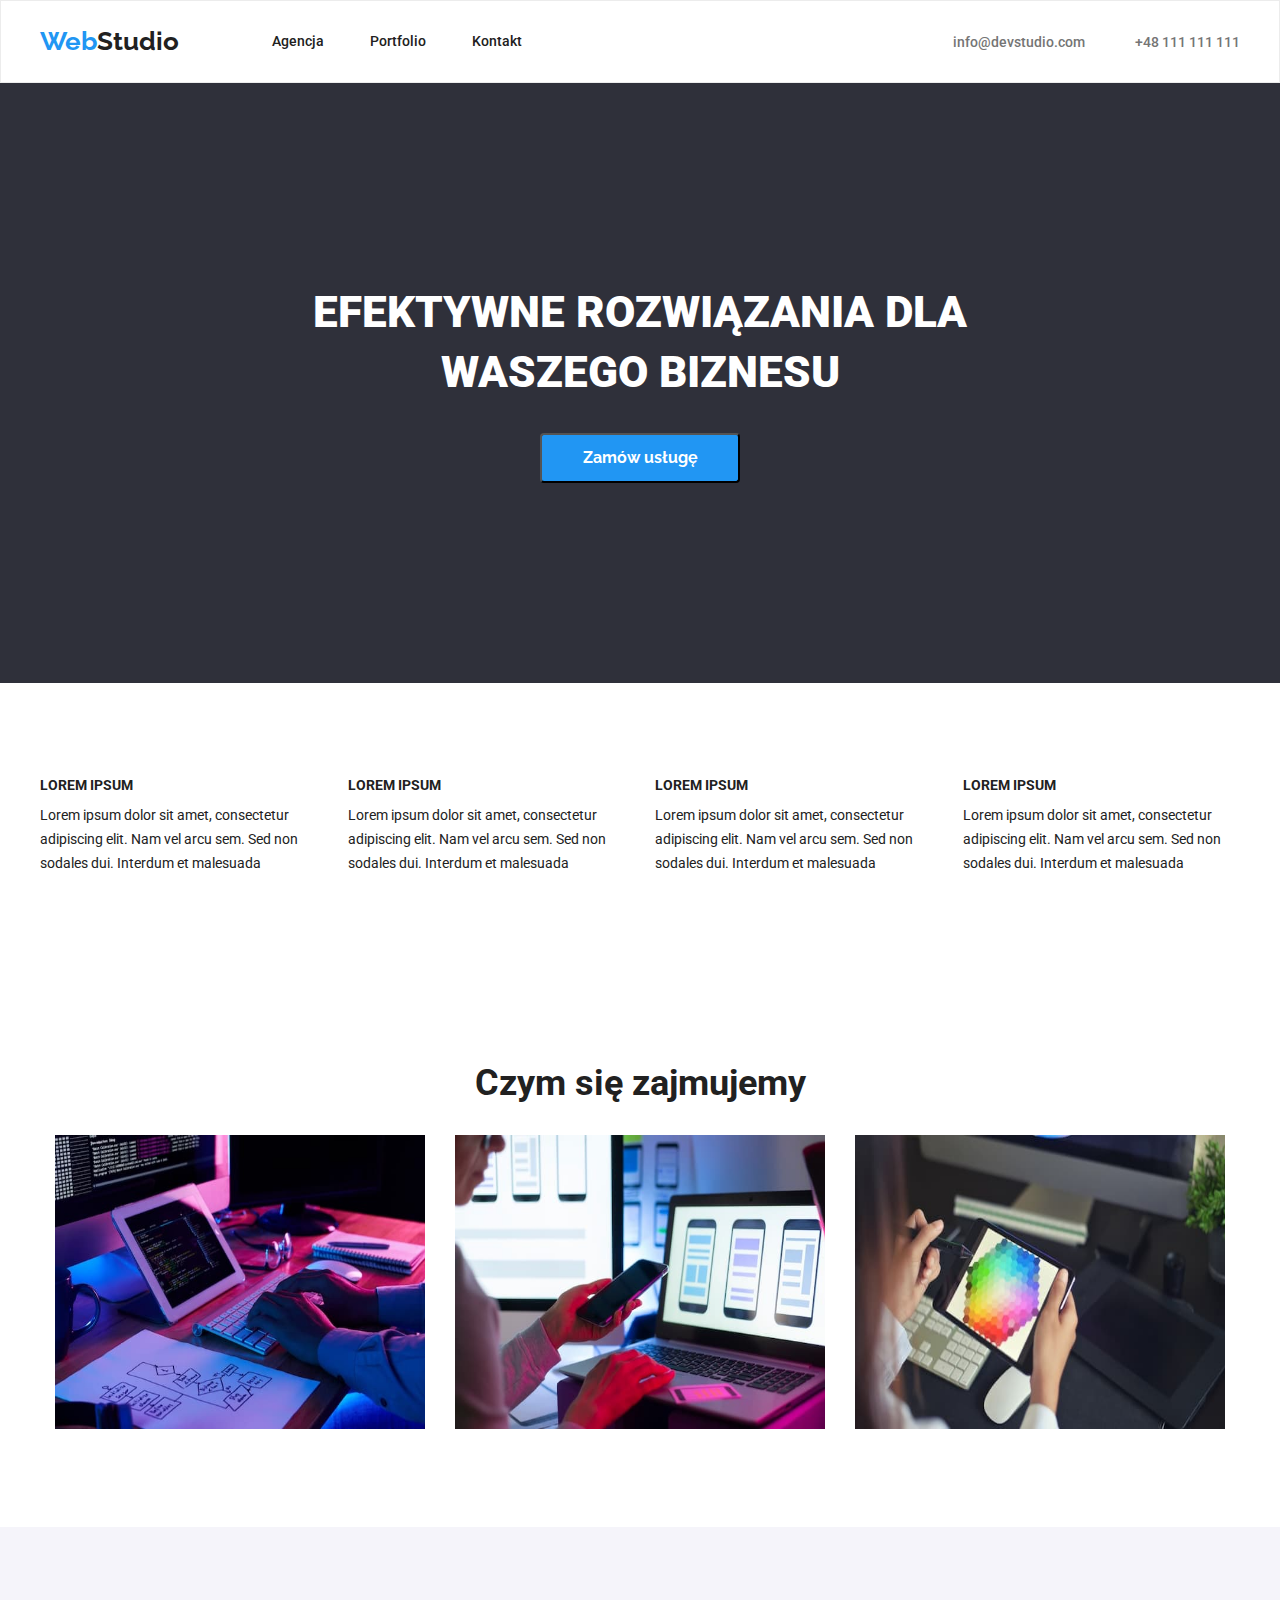
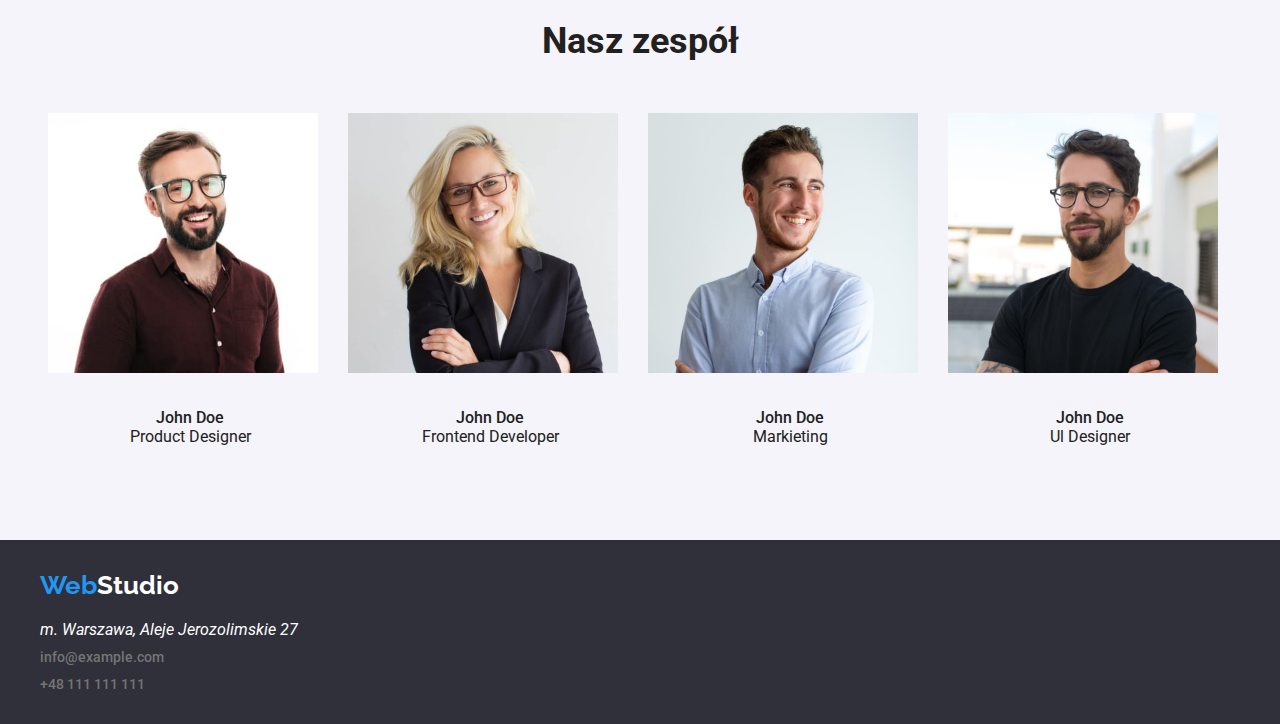
==== index.html @ c92aefa3 "skopiowanie plików z homework3" ====
<!DOCTYPE html>
<html lang="pl">
<head>
    <meta charset="UTF-8">
    <meta http-equiv="X-UA-Compatible" content="IE=edge">
    <meta name="viewport" content="width=device-width, initial-scale=1.0">
    <title>WebStudio</title>
    <link rel="stylesheet" href="https://cdnjs.cloudflare.com/ajax/libs/modern-normalize/1.0.0/modern-normalize.min.css" />
    <link rel="stylesheet" href="./css/styles.css">
    <link rel="preconnect" href="https://fonts.googleapis.com">
    <link rel="preconnect" href="https://fonts.gstatic.com" crossorigin>
    <link href="https://fonts.googleapis.com/css2?family=Raleway:wght@900&family=Roboto:wght@400;500;700;900&display=swap"
        rel="stylesheet">
</head>
<body>
    <header class="header">
        <div class="conteiner header-center">
            <a class="header-link link" href="./index.html"><span class="logo">Web</span>Studio</a>
            <nav class="navi">
                <ul class="navi-link list">
                    <li class="navi-list-item"><a class="navi-list-link link" href="./index.html">Agencja</a></li>
                    <li class="navi-list-item"><a class="navi-list-link link" href="./portfolio.html">Portfolio</a></li>
                    <li class="navi-list-item"><a class="navi-list-link link" href="#">Kontakt</a></li>
                </ul>
            </nav>
            <a class="link-mail link" href="mailto:info@devstudio.com">info@devstudio.com</a>
            <a class="link-phone link" href="tel:+48111111111">+48 111 111 111</a>
        </div>
        
</header>
    <main class="page-one">
        <section class="efect section">
                <div class="conteiner">
                    <h1 class="efect-head">EFEKTYWNE ROZWIĄZANIA DLA WASZEGO BIZNESU</h1>
                    <button class="btn-service" type="button">Zamów usługę</button>
                </div> 
        </section>
        <div class="description section">
            <div class="conteiner">
                <ul class="description-list list">
                    <li class="description-list-item">
                        <article class="article">
                            <h3 class="article-head">LOREM IPSUM</h3>
                            <P class="article-p">
                                Lorem ipsum dolor sit amet, consectetur adipiscing elit. Nam vel arcu sem. Sed non sodales dui. Interdum et malesuada                        </article>
                    </li>
                    <li class="description-list-item">
                        <article class="article">
                            <h3 class="article-head">LOREM IPSUM</h3>
                            <P class="article-p">
                                Lorem ipsum dolor sit amet, consectetur adipiscing elit. Nam vel arcu sem. Sed non sodales dui. Interdum et malesuada                            </P>
                        </article>
                    </li>
                    <li class="description-list-item">
                        <article class="article">
                            <h3 class="article-head">LOREM IPSUM</h3>
                            <P class="article-p">
                                Lorem ipsum dolor sit amet, consectetur adipiscing elit. Nam vel arcu sem. Sed non sodales dui. Interdum et malesuada                            </P>
                        </article>
                    </li>
                    <li class="description-list-item">
                        <article class="article">
                            <h3 class="article-head">LOREM IPSUM</h3>
                            <P class="article-p">
                                Lorem ipsum dolor sit amet, consectetur adipiscing elit. Nam vel arcu sem. Sed non sodales dui. Interdum et malesuada                            </P>
                        </article>
                    </li>
                </ul>
            </div>
            
        </div>
        <section class="working section">
            <div class="conteiner what">
                <h2 class="working-head">Czym się zajmujemy</h2>
                <ul class="working-list list">
                    <li class="working-list-item">
                        <img class="working-foto" src="./images/close-up-image-programer-working-his-desk-office_1098-18707-2.jpg"
                            alt="praca programisty" width="370" height="294">
                    </li>
                    <li class="working-list-item">
                        <img class="working-foto"
                            src="./images/web-ui-designers-are-developing-application-smartphones-team-creators-is-working-interface-mobile-phones_8119-2713.jpg"
                            alt="obsługa telefonu" width="370" height="294">
                    </li>
                    <li class="working-list-item">
                        <img class="working-foto"
                            src="./images/young-female-creative-artist-web-design-with-working-colour-selection-graphic-tablet_35674-1121.jpg"
                            alt="wybór kolorów na tablecie" width="370" height="294">
                    </li>
                
                </ul>  
            </div>
        </section>
        <section class="teams section">
            <div class="conteiner our">
                <h2 class="teams-head">Nasz zespół</h2>
                <ul class="teams-list list">
                    <li class="teams-list-item">
                        <figure class="teams-set">
                            <img src="./images/img-1.jpg" alt="zdjęcia Product Designer" width="270" height="260">
                            <figcaption class="teams-caption">
                                John Doe <br> <span class="teams-caption-text">Product Designer</span>
                            </figcaption>
                        </figure>
                    </li>
                    <li class="teams-list-item">
                        <figure class="teams-set">
                            <img class="teams-foto" src="./images/img-2.jpg" alt="zdjęcia Frontend Developer" width="270" height="260">
                            <figcaption class="teams-caption">
                                John Doe <br> <span class="teams-caption-text">Frontend Developer</span>
                            </figcaption>
                        </figure>
                    </li>
                    <li class="teams-list-item">
                        <figure class="teams-set">
                            <img class="teams-foto" src="./images/img-3.jpg" alt="zdjęcia Markieting" width="270" height="260">
                            <figcaption class="teams-caption">
                                John Doe <br> <span class="teams-caption-text">Markieting</span>
                            </figcaption>
                        </figure>
                    </li>
                    <li class="teams-list-item">
                        <figure class="teams-set">
                            <img class="teams-foto" src="./images/img-4.jpg" alt="zdjęcia Ul Designer" width="270" height="260">
                            <figcaption class="teams-caption">
                                John Doe <br> <span class="teams-caption-text">Ul Designer</span>
                            </figcaption>
                        </figure>
                    </li>
                </ul>
            </div>
            
        </section>
    </main>
    <footer class="info">
        <div class="conteiner down">
            <a class="header-link link" href="./index.html"><span class="logo">Web</span><span class="logo-down">Studio</span></a>
            <address class="town town-down">
                m. Warszawa, Aleje Jerozolimskie 27
            </address>
            <p class="contact"><a class="link-mail link space" href="mailto:info@example.com">info@example.com</a></p> 
            <p class="contact"><a class="link-phone link space" href="tel:+48111111111">+48 111 111 111</a></p>
        </div>
    </footer>
</body>
</html>
---- css/styles.css ----
:root {
    --main-font:'Roboto', sans-serif;
    --secend-font:'Raleway', sans-serif;
    --secend-color: #2196F3;
    --first-color: #757575;
}
body {
    font-family: var(--main-font);
    color: #212121;

}
h1,
h2,
h3,
h4,
h5,
h6 {
    margin: 0;
    padding: 0;
}
ul,
ol {
    margin: 0;
    padding: 0;
}
p {
    margin: 0;
    padding: 0;
}
figure {
    margin: 0;
    padding: 0;
}

.list {
    list-style: none;
}
.link {
    text-decoration: none;
}
.conteiner {
    width: 1200px;
    margin: 0 auto;
}
.section {
    padding-top: 94px;
    padding-bottom: 94px;
}

/*--------Header----------*/
.header .conteiner {
    display: flex;
    align-items: center;
    padding-top: 25px;
    padding-bottom: 25px;
}
.navi-link {
    display: flex;
}
.navi-list-item:not(:last-child) {
    margin-right: 46px;
}
.header-link {
    font-family: var(--secend-font);
    font-weight: 700;
    font-size: 26px;
    line-height: 1.192em;
    color: #212121;
    margin-right: 93px;
}
.header {
    border: 1px solid #ECECEC;

}
.logo {
    color: var(--secend-color);
}

.header-link:hover, .header-link:focus,
 .header-link:active {
        color: var(--secend-color);
}
.navi-list-link {
    color: #212121;
    font-family: var(--main-font);
    font-weight: 500;
    font-size: 14px;
    line-height: 1.142em;
}
.link-mail, .link-phone {
    color: var(--first-color);
    font-family: var(--main-font);
    font-weight: 500;
    font-size: 14px;
    line-height: 1.142em; 
}
.link-mail {
    margin-left: auto;
    margin-right: 50px;
}
.navi-list-link:hover, .navi-list-link:focus, .navi-list-link:active,
.link-mail:hover, .link-mail:focus, .link-mail:active,
.link-phone:hover, .link-phone:focus, .link-phone:active  {
    color: var(--secend-color);
}
/*--------End Header----------*/
/*-------Body----------*/

.efect .conteiner {
    display: flex;
    flex-direction: column;
    align-items: center;
    align-content: center;
    justify-items: center;

}
.efect-head {
    font-weight: 900;
    font-size: 44px;
    line-height: 1.363em;
    color: white;
    text-align: center;
    text-transform: uppercase;
    max-width: 696px;
}

.efect {
    display: flex;
    background-color: #2F303A;
    min-height: 600px;
    align-items: center;
}
.btn-service {
    font-family: var(--secend-font);
    font-weight: 700;
    font-size: 16px;
    line-height: 1.875em;
    background-color: var(--secend-color);
    color: white;
    margin-top: 30px;
    box-shadow: rgba(0, 0, 0, 0.15);
    border-radius: 4px;
    width: 200px;
    height: 50px;
    
}
.btn-service:hover, .btn-service:focus, .btn-service:active {
    color: var(--secend-color);
    cursor: pointer;
    color: white;
}
.description .conteiner {
    display: flex;
    justify-content: center;
}
.description-list {
    display: flex;
    justify-content: center;
}
.description-list-item:not(:last-child){
    margin-right: 30px;
}
.article-head {
    font-size: 14px;
    font-weight: 700;
    line-height: 1.142em;
    margin-bottom: 10px;
}
.article-p {
    font-size: 14px;
    flex-wrap: wrap;
    line-height: 1.714em;
}
.working-head {
    font-size: 36px;
    font-weight: 700;
    line-height: 1.166em;
    
    margin-bottom: 30px;
}
.teams-head {
    font-size: 36px;
    font-weight: 700;
    line-height: 1.166em;
    align-items: center;
    margin-bottom: 50px;
}
.teams-caption {
    font-size: 16px;
    font-weight: 500;
    line-height: 1.187em;
    text-align: center;
    margin-top: 30px;
}
.teams-caption-text {
   font-size: 16px;
    font-weight: 400;
    line-height: 1.187em; 
    text-align: center;
}
.working .conteiner {
    display: flex;
    align-items: center;
}
.what {
    flex-direction: column;
}
.working-list {
    display: flex;
}
.working-list-item:not(:last-child){
    margin-right: 30px;
}
.teams .conteiner {
    display: flex;
}
.teams .conteiner {
    display: flex;
    flex-direction: column;
    align-items: center;
}
.teams-list {
    display: flex;
    
}
.teams-list :not(:last-child){
    margin-right: 15px;
}
.teams {
    background-color: #F5F4FA;
    align-content: center;
}

/*-------End Body-------*/
/*--------footer---------*/
.down {
    padding-top: 30px;
    padding-bottom: 30px;
}
.space {
    margin-top: 9px;
}
.town {
    margin-top: 20px;
}
.contact {
    margin-top: 9px;
    
}
/*-------End footer--------*/
/*------main Portfolio------*/
.btn-list {
    font-weight: 500;
    font-size: 16px;
    line-height: 1.625em;
    padding: 6px 22px;
    border-radius: 4px;
    border: none;
}
.btn-list:hover, .btn-list:focus, .btn-list:active {
    color: var(--secend-color);
    cursor: pointer;
    background-color: #2196F3;
    color: white;
    border-radius: 4px;
    border: none;
}
.fotos-caption {
    font-size: 18px;
    font-weight: 700;
    line-height: 2em;
}
.fotos-caption-text {
    font-size: 16px;
    font-weight: 400;
    line-height: 1.875em;
}
.filtr .filtr-button {
    display: flex; 
    align-content: center;
    justify-content: center;
}
.filtr-list {
    display: flex;
    align-items: center;
}
.filtr-list-item:not(:last-child){
    margin-right: 8px;
}
.filtr-list-item {
    background: #F5F4FA;
    border-radius: 4px;
}
.filtr {
    padding-bottom: 50px;
}
.fotos .conteiner {
    display: flex;
}
.fotos-list {
    display: flex;
    justify-content: space-between;
    flex-wrap: wrap;
    flex-basis: calc(:100%/3);
}
.fotos {
    padding-bottom: 94px;
}
.fotos-list-item {
    margin-top: 30px;
}

.fotos-caption {
    padding-left: 24px;
    padding-top: 20px;
    padding-bottom: 20px;
    border: 1px solid #EEEEEE;
    border-top: none;
}
.info {
    background-color: #2F303A;
}
.town-down {
    color: white;
}
.logo-down {
    color: white;
}
/*------ End main Portfolio-------*/
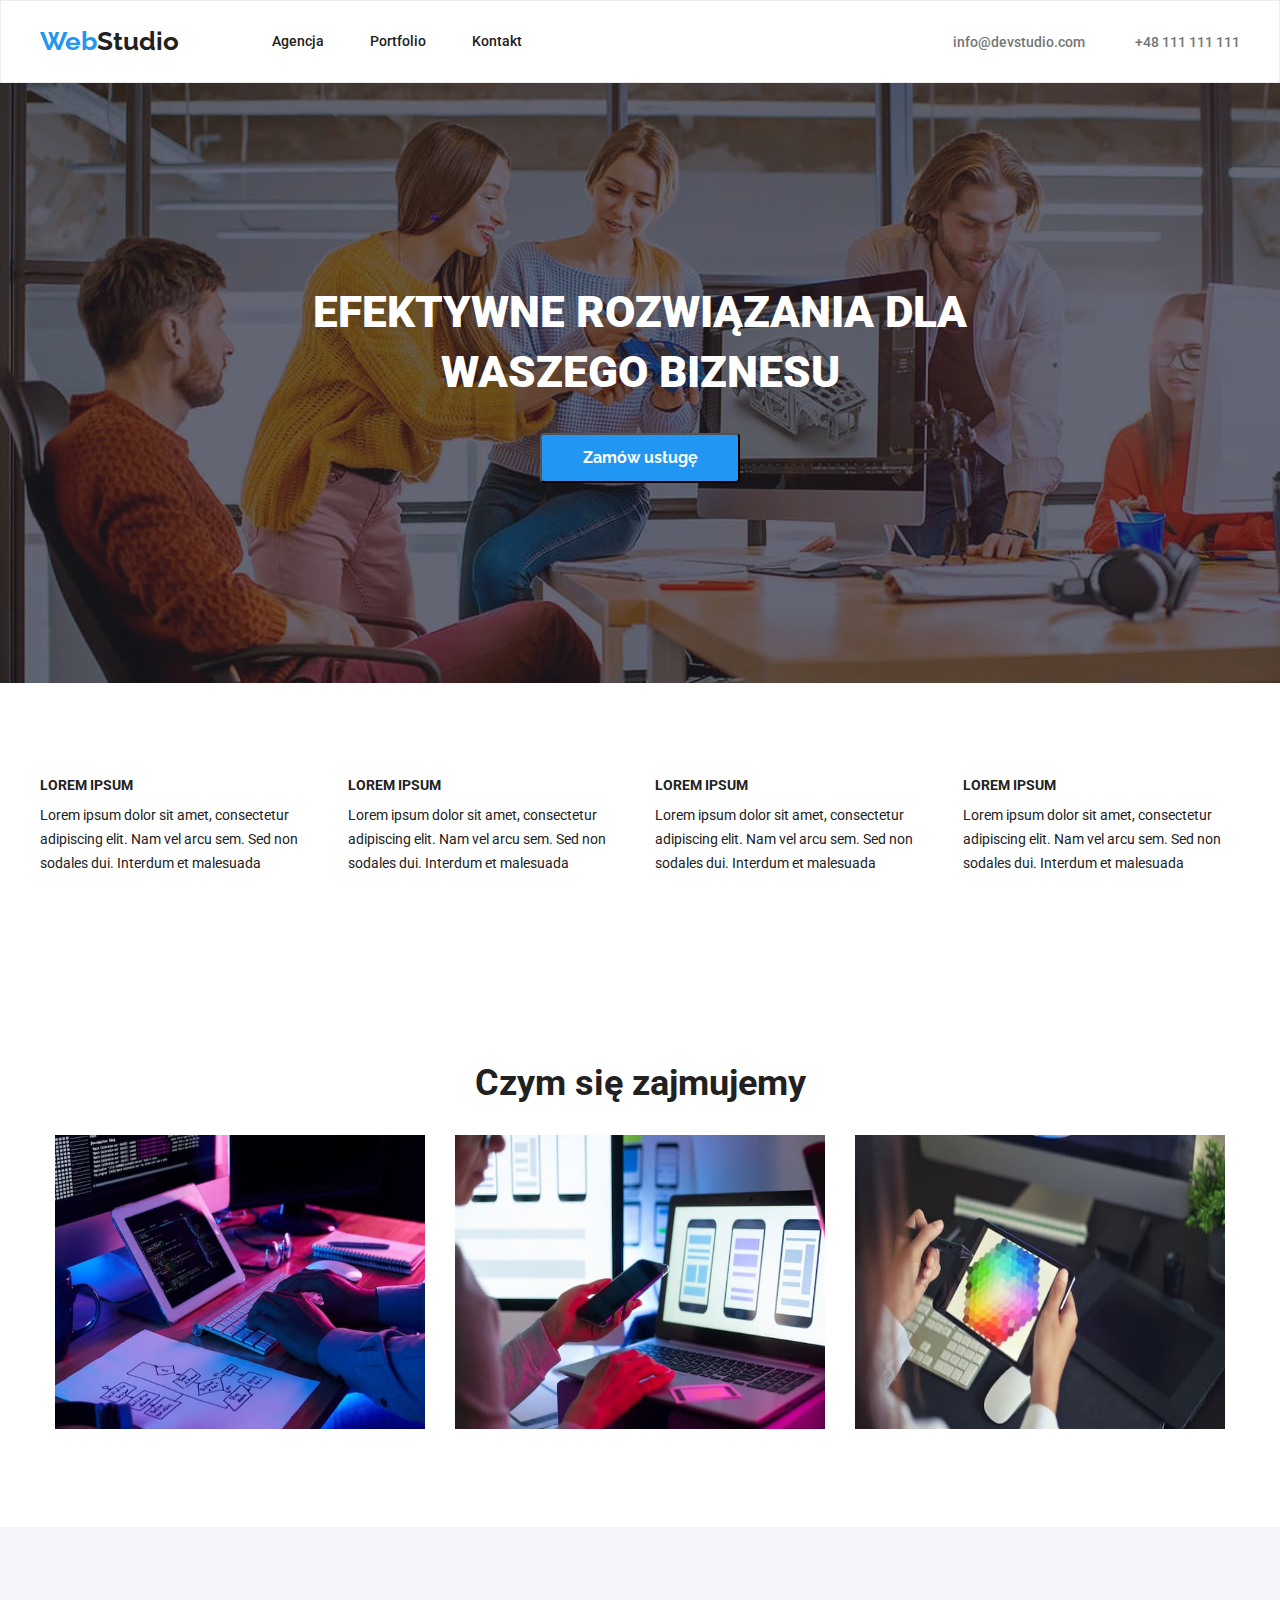
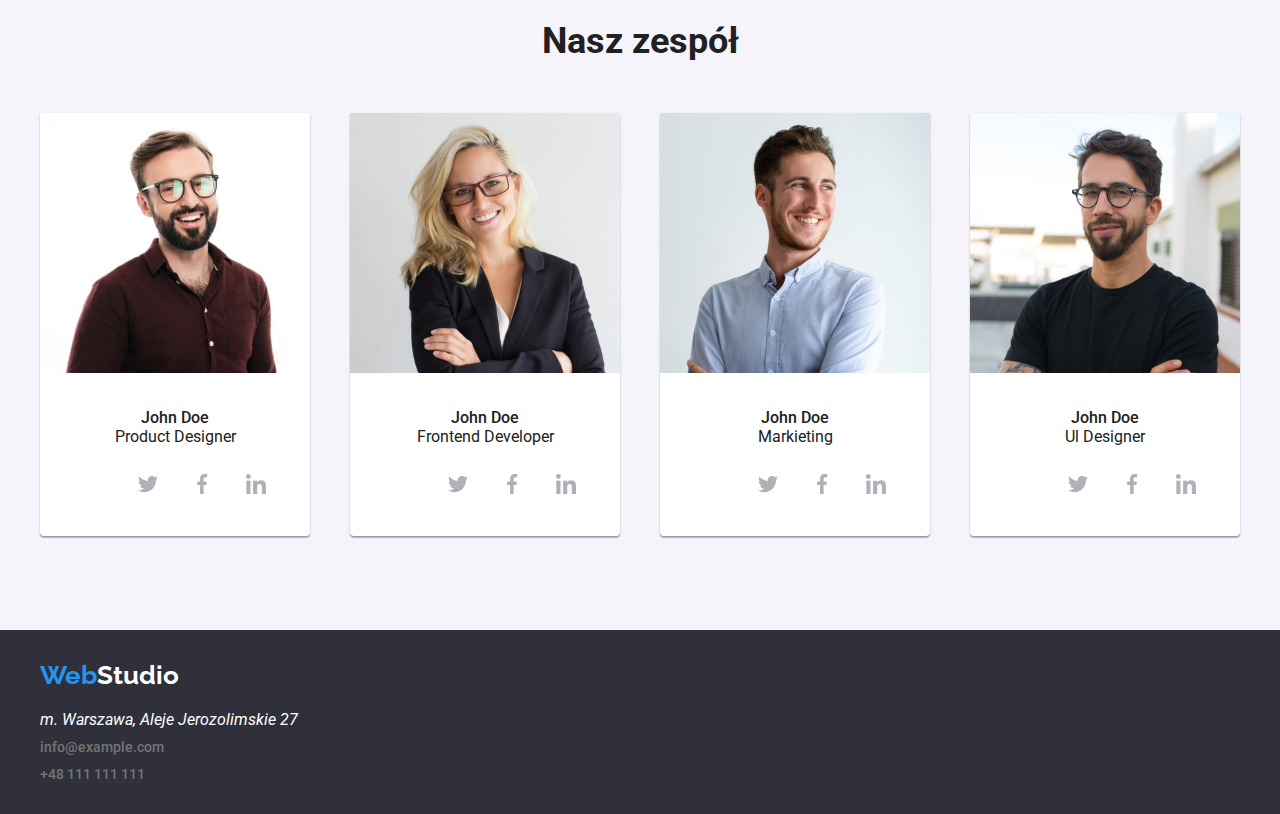
==== commit 7d91b1ad: "stylizacja svg" ====
--- a/index.html
+++ b/index.html
@@ -97,9 +97,39 @@
                 <ul class="teams-list list">
                     <li class="teams-list-item">
                         <figure class="teams-set">
-                            <img src="./images/img-1.jpg" alt="zdjęcia Product Designer" width="270" height="260">
+                            <img class="teams-foto" src="./images/img-1.jpg" alt="zdjęcia Product Designer" width="270" height="260">
                             <figcaption class="teams-caption">
                                 John Doe <br> <span class="teams-caption-text">Product Designer</span>
+                                <ul class="social-list list">
+                                    <li class="social-list-item ">
+                                        <a class="social-list_link" href="#">
+                                            <svg class="social-icons">
+                                                <use href="/images/icons.svg#icon-instagram"></use>
+                                            </svg>
+                                        </a>
+                                    </li>
+                                    <li class="social-list-item">
+                                        <a class="social-list_link" href="#">
+                                            <svg class="social-icons">
+                                                <use href="/images/icons.svg#icon-twitter"></use>
+                                            </svg>
+                                        </a>
+                                    </li>
+                                    <li class="social-list-item">
+                                        <a class="social-list_link" href="#">
+                                            <svg class="social-icons">
+                                                <use href="/images/icons.svg#icon-facebook"></use>
+                                            </svg>
+                                        </a>
+                                    </li>
+                                    <li class="social-list-item">
+                                        <a class="social-list_link" href="#">
+                                            <svg class="social-icons">
+                                                <use href="/images/icons.svg#icon-linkedin"></use>
+                                            </svg>
+                                        </a>
+                                    </li>
+                                </ul>
                             </figcaption>
                         </figure>
                     </li>
@@ -109,6 +139,36 @@
                             <figcaption class="teams-caption">
                                 John Doe <br> <span class="teams-caption-text">Frontend Developer</span>
                             </figcaption>
+                            <ul class="social-list list">
+                                <li class="social-list-item ">
+                                        <a class="social-list_link" href="#">
+                                            <svg class="social-icons">
+                                                <use href="/images/icons.svg#icon-instagram"></use>
+                                            </svg>
+                                        </a>
+                                </li>
+                                <li class="social-list-item">
+                                        <a class="social-list_link" href="#">
+                                            <svg class="social-icons">
+                                                <use href="/images/icons.svg#icon-twitter"></use>
+                                            </svg>
+                                        </a>
+                                </li>
+                                <li class="social-list-item">
+                                        <a class="social-list_link" href="#">
+                                            <svg class="social-icons">
+                                                <use href="/images/icons.svg#icon-facebook"></use>
+                                            </svg>
+                                        </a>
+                                </li>
+                                <li class="social-list-item">
+                                        <a class="social-list_link" href="#">
+                                            <svg class="social-icons">
+                                                <use href="/images/icons.svg#icon-linkedin"></use>
+                                            </svg>
+                                        </a>
+                                </li>
+                            </ul>
                         </figure>
                     </li>
                     <li class="teams-list-item">
@@ -116,6 +176,36 @@
                             <img class="teams-foto" src="./images/img-3.jpg" alt="zdjęcia Markieting" width="270" height="260">
                             <figcaption class="teams-caption">
                                 John Doe <br> <span class="teams-caption-text">Markieting</span>
+                                <ul class="social-list list">
+                                    <li class="social-list-item ">
+                                        <a class="social-list_link" href="#">
+                                            <svg class="social-icons">
+                                                <use href="/images/icons.svg#icon-instagram"></use>
+                                            </svg>
+                                        </a>
+                                    </li>
+                                    <li class="social-list-item">
+                                        <a class="social-list_link" href="#">
+                                            <svg class="social-icons">
+                                                <use href="/images/icons.svg#icon-twitter"></use>
+                                            </svg>
+                                        </a>
+                                    </li>
+                                    <li class="social-list-item">
+                                        <a class="social-list_link" href="#">
+                                            <svg class="social-icons">
+                                                <use href="/images/icons.svg#icon-facebook"></use>
+                                            </svg>
+                                        </a>
+                                    </li>
+                                    <li class="social-list-item">
+                                        <a class="social-list_link" href="#">
+                                            <svg class="social-icons">
+                                                <use href="/images/icons.svg#icon-linkedin"></use>
+                                            </svg>
+                                        </a>
+                                    </li>
+                                </ul>
                             </figcaption>
                         </figure>
                     </li>
@@ -124,6 +214,36 @@
                             <img class="teams-foto" src="./images/img-4.jpg" alt="zdjęcia Ul Designer" width="270" height="260">
                             <figcaption class="teams-caption">
                                 John Doe <br> <span class="teams-caption-text">Ul Designer</span>
+                                <ul class="social-list list">
+                                    <li class="social-list-item ">
+                                        <a class="social-list_link" href="#">
+                                            <svg class="social-icons">
+                                                <use href="/images/icons.svg#icon-instagram"></use>
+                                            </svg>
+                                        </a>
+                                    </li>
+                                    <li class="social-list-item">
+                                        <a class="social-list_link" href="#">
+                                            <svg class="social-icons">
+                                                <use href="/images/icons.svg#icon-twitter"></use>
+                                            </svg>
+                                        </a>
+                                    </li>
+                                    <li class="social-list-item">
+                                        <a class="social-list_link" href="#">
+                                            <svg class="social-icons">
+                                                <use href="/images/icons.svg#icon-facebook"></use>
+                                            </svg>
+                                        </a>
+                                    </li>
+                                    <li class="social-list-item">
+                                        <a class="social-list_link" href="#">
+                                            <svg class="social-icons">
+                                                <use href="/images/icons.svg#icon-linkedin"></use>
+                                            </svg>
+                                        </a>
+                                    </li>
+                                </ul>
                             </figcaption>
                         </figure>
                     </li>
--- a/css/styles.css
+++ b/css/styles.css
@@ -127,6 +127,12 @@
 .efect {
     display: flex;
     background-color: #2F303A;
+    background-image:linear-gradient(
+        rgba(47, 48, 58, 0.4),
+        rgba(47, 48, 58, 0.4)),  
+    url(/images/background-image.jpg);
+    background-size: cover;
+    background-repeat: no-repeat;
     min-height: 600px;
     align-items: center;
 }
@@ -191,6 +197,7 @@
     line-height: 1.187em;
     text-align: center;
     margin-top: 30px;
+    
 }
 .teams-caption-text {
    font-size: 16px;
@@ -198,6 +205,34 @@
     line-height: 1.187em; 
     text-align: center;
 }
+
+
+.social-list {
+    display: flex;
+    align-items: center;
+    justify-content: space-between; 
+   padding: 16px 32px 30px 32px;
+}
+.social-list-item {
+    display: flex;
+    align-items: center;
+    justify-content: center;
+
+}
+.social-list_link{
+    display: flex;
+     width: 44px;
+    height: 44px;
+    background-color: white;
+    border-radius: 50%; 
+    justify-content: center;
+    align-items: center;
+}
+.social-icons {
+    
+    width: 20px;
+    height: 20px;
+}
 .working .conteiner {
     display: flex;
     align-items: center;
@@ -213,22 +248,36 @@
 }
 .teams .conteiner {
     display: flex;
+    justify-content: space-between;
 }
 .teams .conteiner {
     display: flex;
     flex-direction: column;
-    align-items: center;
-}
+    justify-content: space-between;
+}
+
 .teams-list {
     display: flex;
-    
-}
-.teams-list :not(:last-child){
-    margin-right: 15px;
+    justify-content: space-between;
 }
 .teams {
     background-color: #F5F4FA;
     align-content: center;
+}
+.teams-foto {
+ padding: 0;
+ margin: 0;
+}
+.teams-head {
+    margin: 0 auto 50px auto;
+}
+.teams-list-item {
+    background-color: white;
+    box-shadow: 0px 1px 3px rgba(0, 0, 0, 0.12), 0px 1px 1px rgba(0, 0, 0, 0.14), 0px 2px 1px rgba(0, 0, 0, 0.2);
+    border-radius: 0px 0px 4px 4px; 
+}
+.social-list_link, .social-icons {
+    color: #AFB1B8;
 }
 
 /*-------End Body-------*/
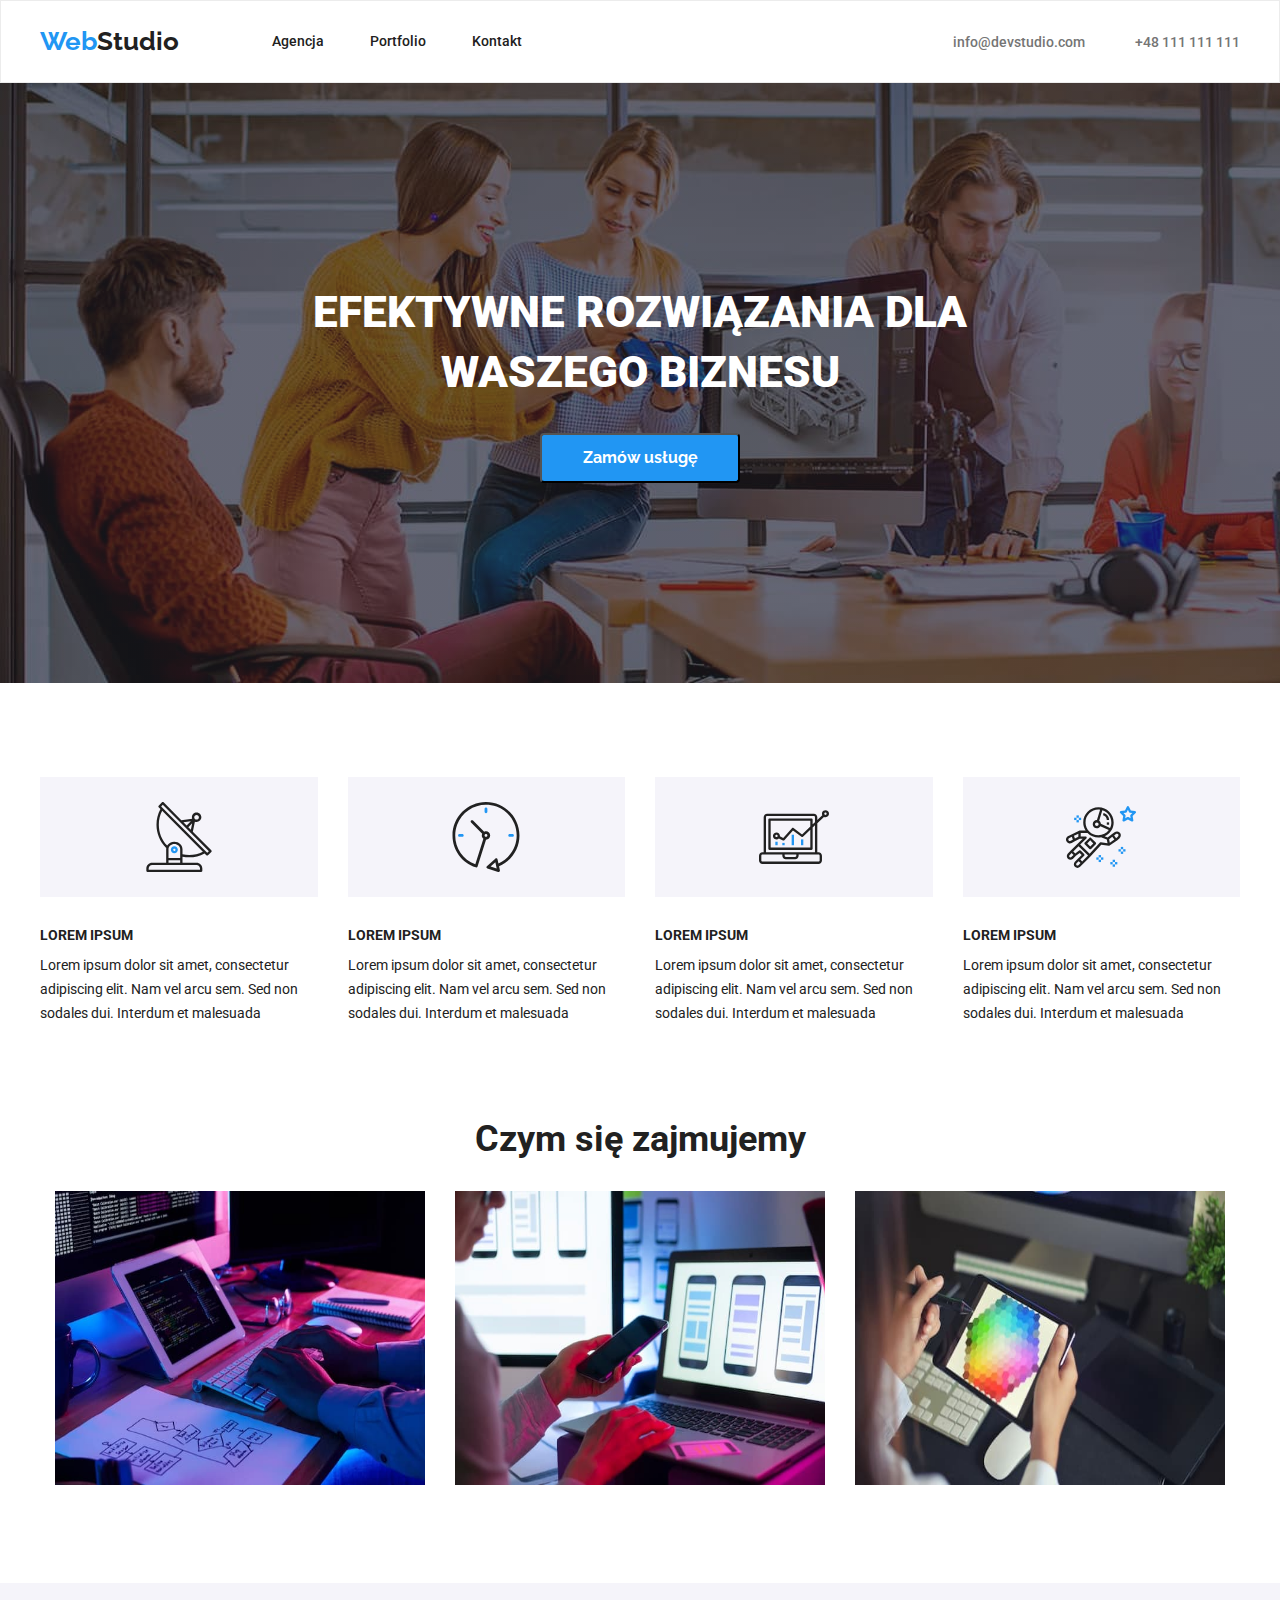
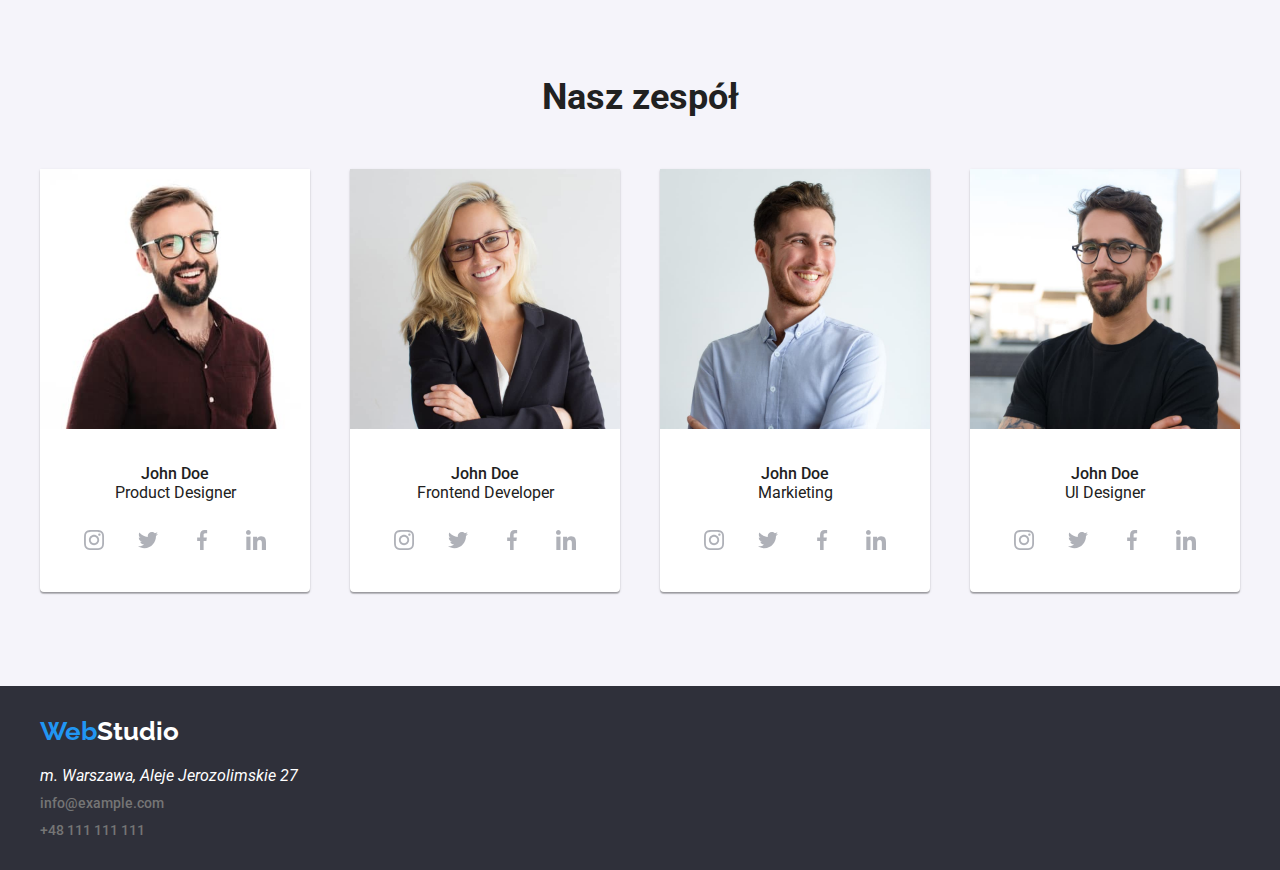
==== commit 46ad4bb2: "sylzacja sekcji" ====
--- a/index.html
+++ b/index.html
@@ -36,16 +36,26 @@
                 </div> 
         </section>
         <div class="description section">
-            <div class="conteiner">
+            <div class="conteiner desc">
                 <ul class="description-list list">
                     <li class="description-list-item">
                         <article class="article">
+                            <p class="article-icons">
+                                <svg class="article-icnos_item">
+                                    <use href="/images/icons.svg#icon-antenna"></use>
+                                </svg>
+                            </p>
                             <h3 class="article-head">LOREM IPSUM</h3>
                             <P class="article-p">
                                 Lorem ipsum dolor sit amet, consectetur adipiscing elit. Nam vel arcu sem. Sed non sodales dui. Interdum et malesuada                        </article>
                     </li>
                     <li class="description-list-item">
                         <article class="article">
+                            <p class="article-icons">
+                                <svg class="article-icnos_item">
+                                    <use href="/images/icons.svg#icon-clock"></use>
+                                </svg>
+                            </p>
                             <h3 class="article-head">LOREM IPSUM</h3>
                             <P class="article-p">
                                 Lorem ipsum dolor sit amet, consectetur adipiscing elit. Nam vel arcu sem. Sed non sodales dui. Interdum et malesuada                            </P>
@@ -53,6 +63,11 @@
                     </li>
                     <li class="description-list-item">
                         <article class="article">
+                            <p class="article-icons">
+                                <svg class="article-icnos_item">
+                                    <use href="/images/icons.svg#icon-diagram"></use>
+                                </svg>
+                            </p>
                             <h3 class="article-head">LOREM IPSUM</h3>
                             <P class="article-p">
                                 Lorem ipsum dolor sit amet, consectetur adipiscing elit. Nam vel arcu sem. Sed non sodales dui. Interdum et malesuada                            </P>
@@ -60,6 +75,11 @@
                     </li>
                     <li class="description-list-item">
                         <article class="article">
+                            <p class="article-icons">
+                                <svg class="article-icnos_item">
+                                    <use href="/images/icons.svg#icon-astronaut"></use>
+                                </svg>
+                            </p>
                             <h3 class="article-head">LOREM IPSUM</h3>
                             <P class="article-p">
                                 Lorem ipsum dolor sit amet, consectetur adipiscing elit. Nam vel arcu sem. Sed non sodales dui. Interdum et malesuada                            </P>
--- a/css/styles.css
+++ b/css/styles.css
@@ -157,25 +157,46 @@
 }
 .description .conteiner {
     display: flex;
-    justify-content: center;
+    justify-content: center
 }
 .description-list {
     display: flex;
-    justify-content: center;
-}
+}
+
 .description-list-item:not(:last-child){
     margin-right: 30px;
 }
+.article {
+    display: flex;
+    flex-direction: column;
+}
+.article-icons {
+    display: flex;
+    background-color: #F5F4FA;
+    justify-content: center;
+    padding-top: 25px;
+    padding-bottom: 25px;
+    
+}
+.article-icnos_item {
+    width: 70px;
+    height: 70px;
+    
+}
 .article-head {
     font-size: 14px;
     font-weight: 700;
     line-height: 1.142em;
     margin-bottom: 10px;
+    margin-top: 30px;
 }
 .article-p {
     font-size: 14px;
     flex-wrap: wrap;
     line-height: 1.714em;
+}
+.working {
+    padding-top: 0;
 }
 .working-head {
     font-size: 36px;
@@ -227,9 +248,15 @@
     border-radius: 50%; 
     justify-content: center;
     align-items: center;
-}
+    fill: #AFB1B8;
+}
+.social-list_link:hover,
+.social-list_link:focus {
+    fill: white;
+    background-color: var(--secend-color);
+}
+
 .social-icons {
-    
     width: 20px;
     height: 20px;
 }
@@ -276,9 +303,7 @@
     box-shadow: 0px 1px 3px rgba(0, 0, 0, 0.12), 0px 1px 1px rgba(0, 0, 0, 0.14), 0px 2px 1px rgba(0, 0, 0, 0.2);
     border-radius: 0px 0px 4px 4px; 
 }
-.social-list_link, .social-icons {
-    color: #AFB1B8;
-}
+
 
 /*-------End Body-------*/
 /*--------footer---------*/
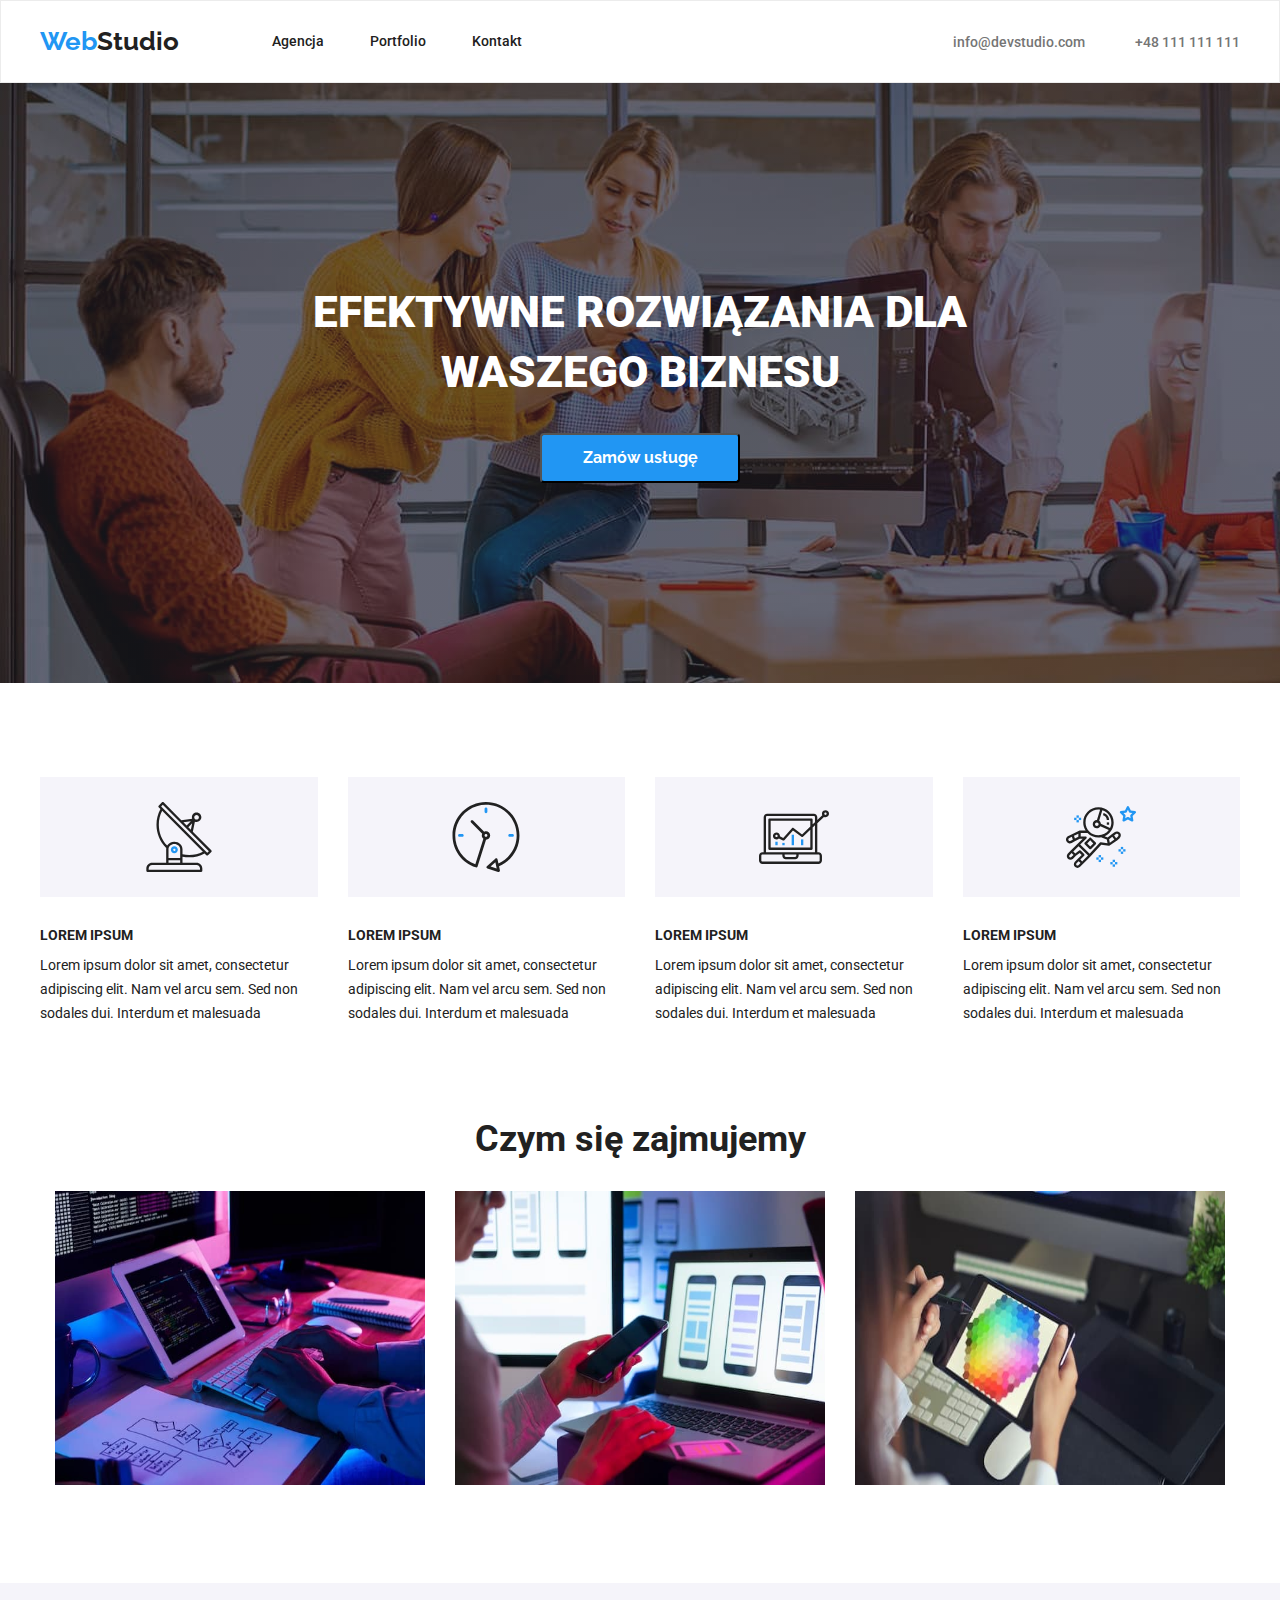
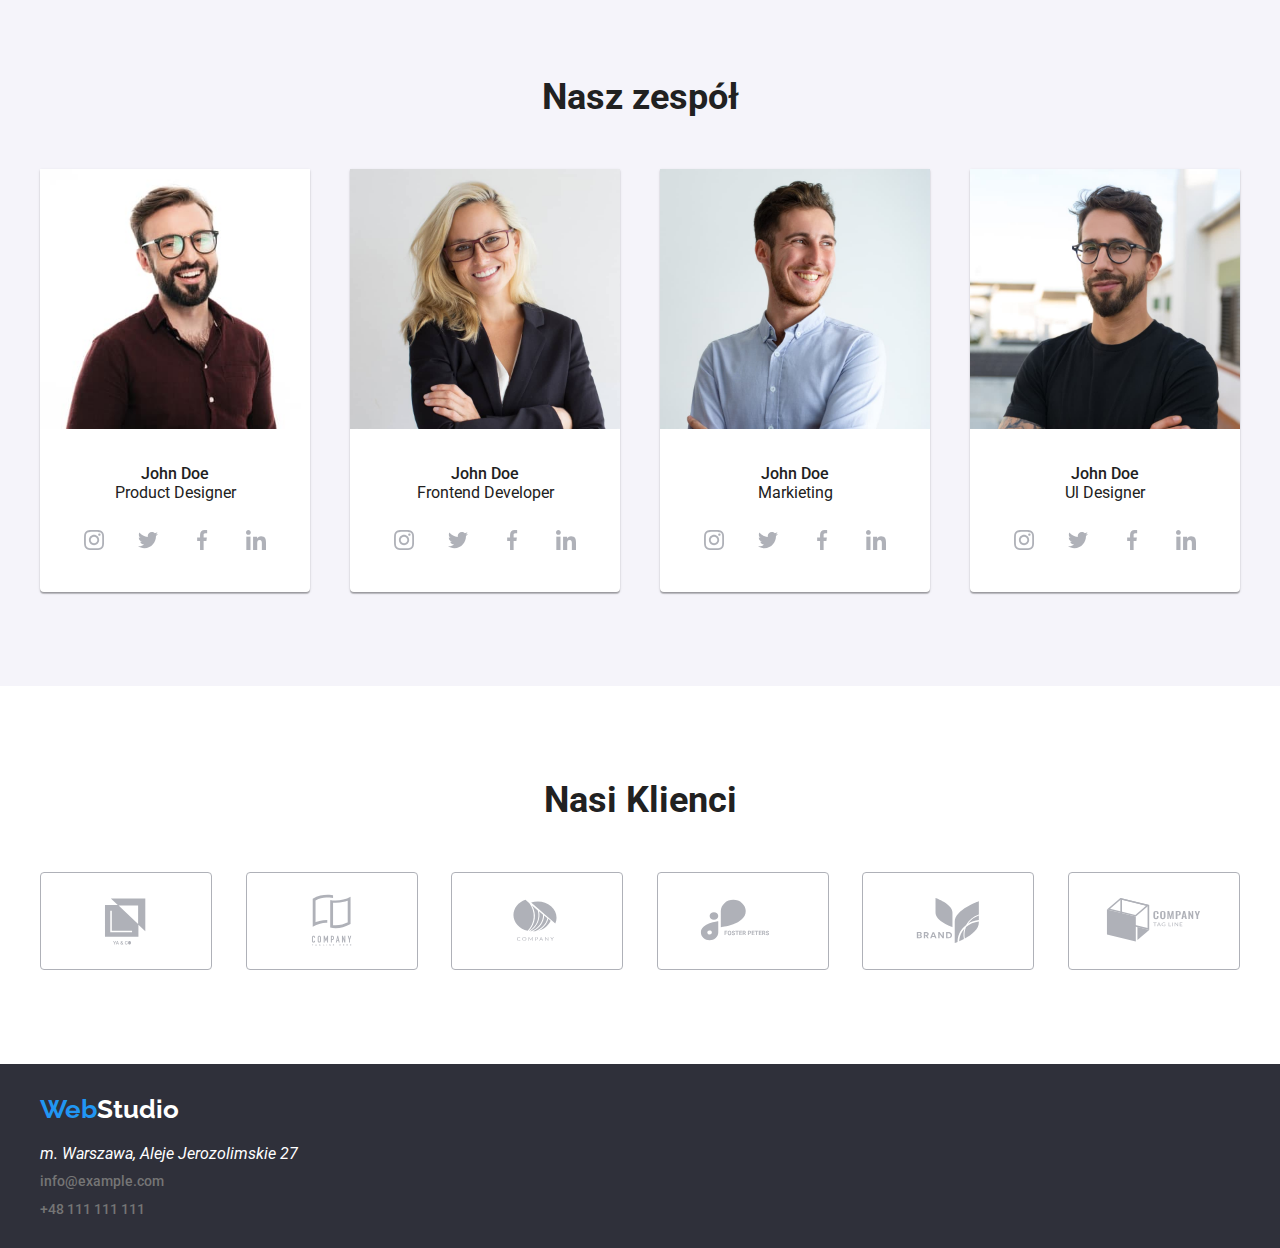
==== commit 185a34b6: "dodanie sekcji nasi klienci" ====
--- a/index.html
+++ b/index.html
@@ -271,6 +271,43 @@
             </div>
             
         </section>
+        <section class="client section">
+            <div class="conteiner client-conteiner">
+                <h2 class="client-header">Nasi Klienci</h2>
+                <ul class="client-list list">
+                    <li class="client-list-item">
+                        <svg class="client-icons">
+                            <use href="/images/icons.svg#icon-Logo"></use>
+                        </svg>
+                    </li>
+                    <li class="client-list-item">
+                        <svg class="client-icons">
+                            <use href="/images/icons.svg#icon-Logo-2"></use>
+                        </svg>
+                    </li>
+                    <li class="client-list-item">
+                        <svg class="client-icons">
+                            <use href="/images/icons.svg#icon-Logo-3"></use>
+                        </svg>
+                    </li>
+                    <li class="client-list-item">
+                        <svg class="client-icons">
+                            <use href="/images/icons.svg#icon-Logo-4"></use>
+                        </svg>
+                    </li>
+                    <li class="client-list-item">
+                        <svg class="client-icons">
+                            <use href="/images/icons.svg#icon-Logo-5"></use>
+                        </svg>
+                    </li>
+                    <li class="client-list-item">
+                        <svg class="client-icons">
+                            <use href="/images/icons.svg#icon-Logo-6"></use>
+                        </svg>
+                    </li>
+                </ul>
+            </div>
+        </section>
     </main>
     <footer class="info">
         <div class="conteiner down">
--- a/css/styles.css
+++ b/css/styles.css
@@ -303,8 +303,35 @@
     box-shadow: 0px 1px 3px rgba(0, 0, 0, 0.12), 0px 1px 1px rgba(0, 0, 0, 0.14), 0px 2px 1px rgba(0, 0, 0, 0.2);
     border-radius: 0px 0px 4px 4px; 
 }
-
-
+.client .conteiner {
+    display: flex;
+    flex-direction: column;
+}
+.client-header {
+    margin: 0 auto 50px auto;
+    font-size: 36px;
+    font-weight: 700;
+    line-height: 1.166em;
+}
+.client-list {
+    display: flex;
+    justify-content: space-between;
+}
+.client-icons {
+    width: 106px;
+    height: 60px;
+}
+.client-list-item {
+    padding: 18px 32px 14px 32px;
+    border: 1px solid #AFB1B8;
+    border-radius: 4px;
+    fill: #AFB1B8;
+}
+.client-list-item:hover,
+.client-list-item:focus {
+    fill: var(--secend-color);
+    border: 1px solid var(--secend-color)
+}
 /*-------End Body-------*/
 /*--------footer---------*/
 .down {
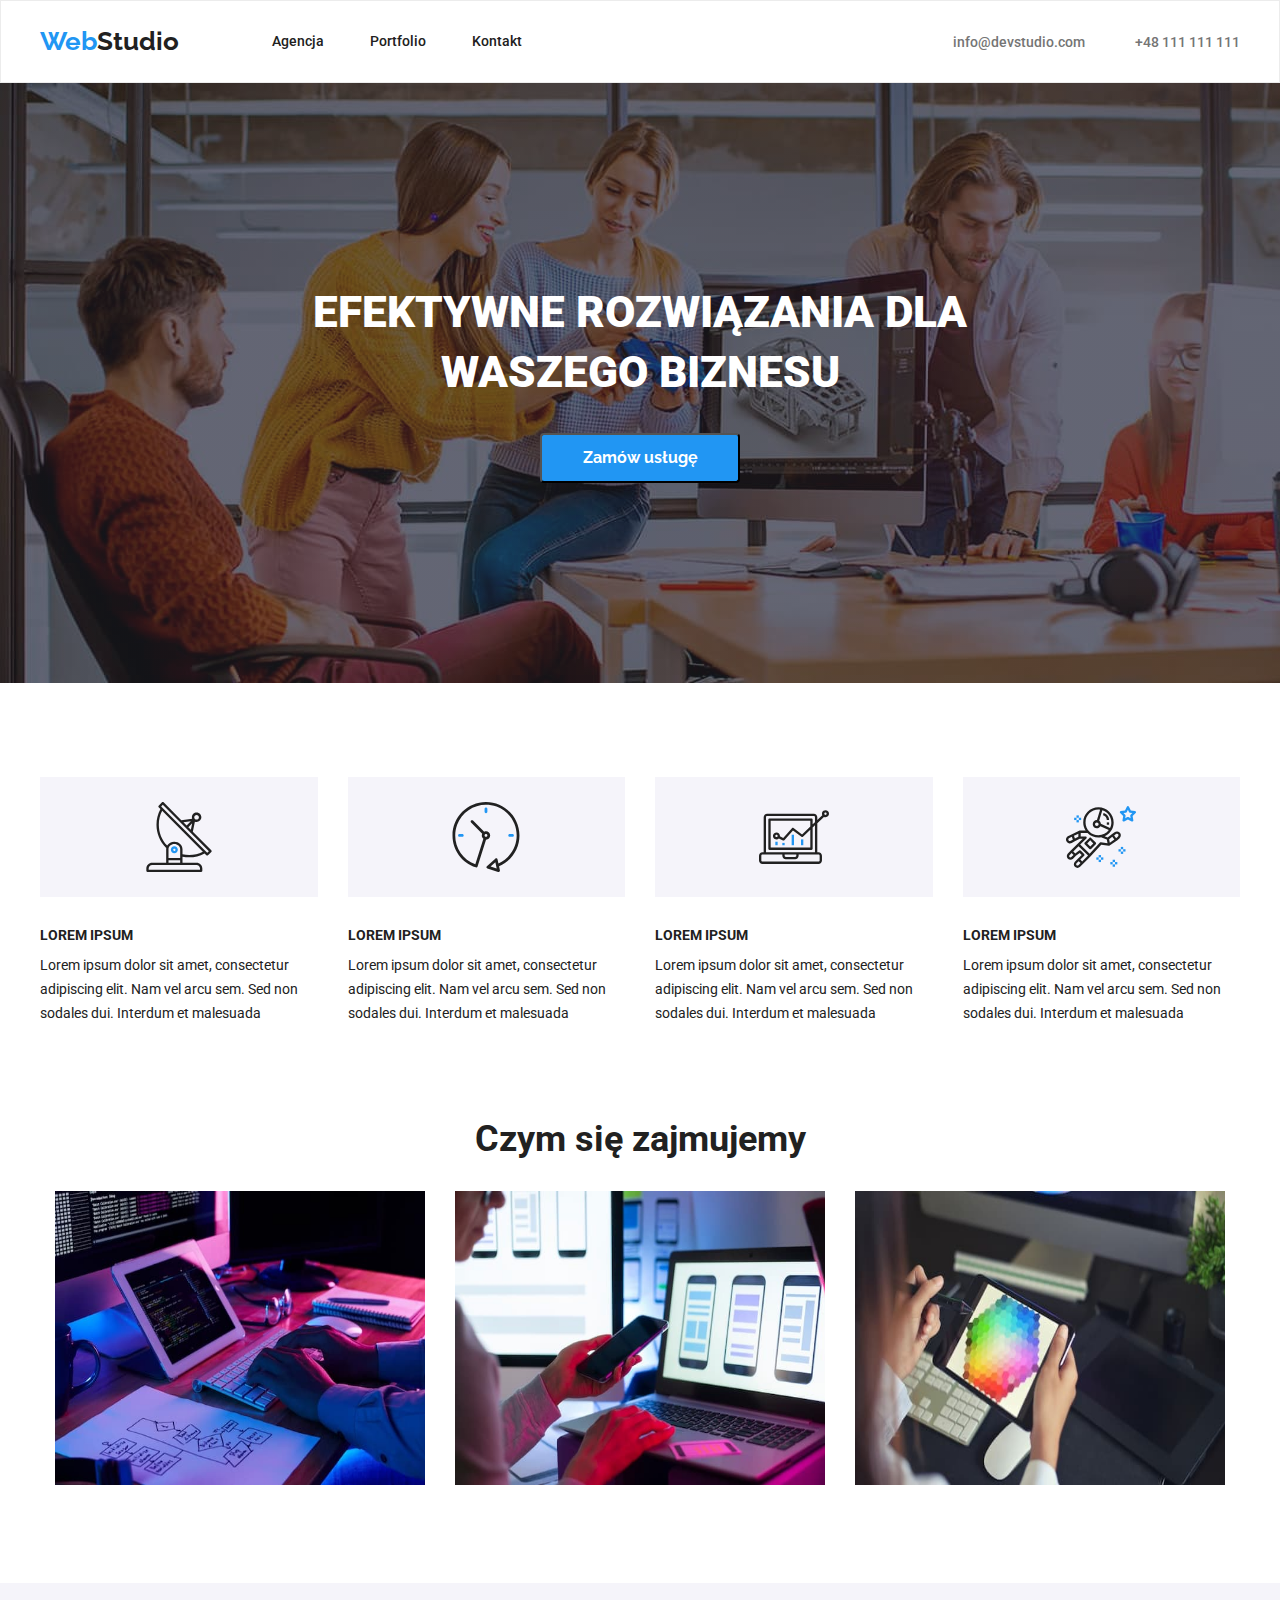
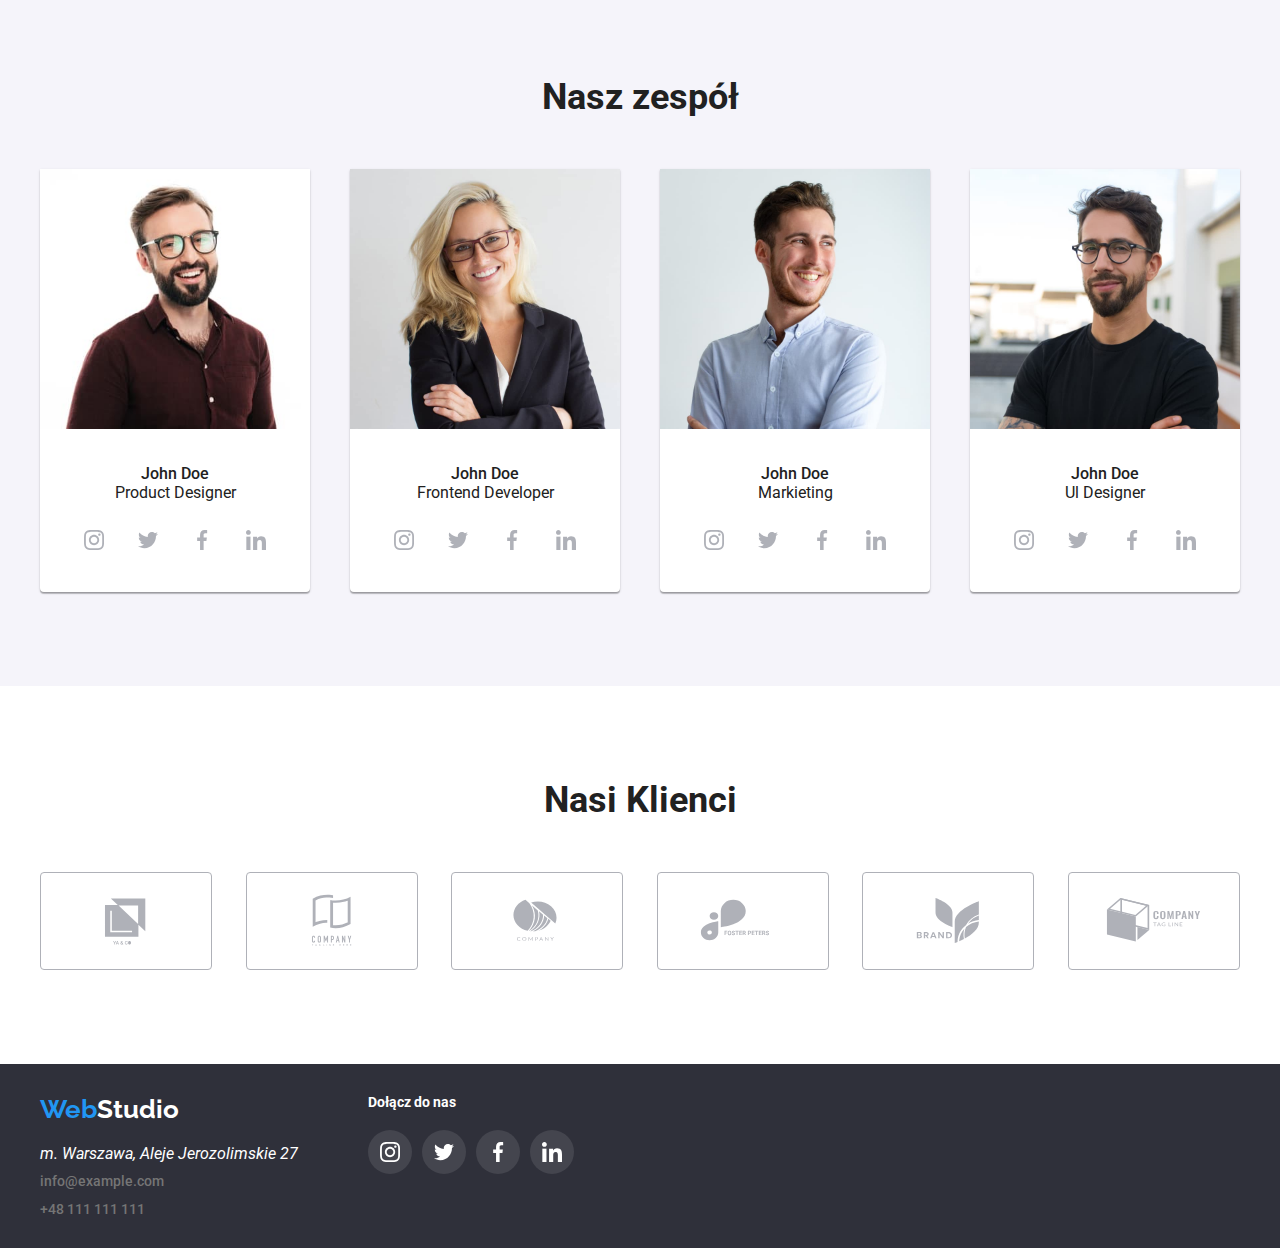
==== commit 4d429004: "dodanie socjal-icons do footer" ====
--- a/index.html
+++ b/index.html
@@ -311,12 +311,47 @@
     </main>
     <footer class="info">
         <div class="conteiner down">
-            <a class="header-link link" href="./index.html"><span class="logo">Web</span><span class="logo-down">Studio</span></a>
-            <address class="town town-down">
-                m. Warszawa, Aleje Jerozolimskie 27
-            </address>
-            <p class="contact"><a class="link-mail link space" href="mailto:info@example.com">info@example.com</a></p> 
-            <p class="contact"><a class="link-phone link space" href="tel:+48111111111">+48 111 111 111</a></p>
+            <div class="address">
+                <a class="header-link link" href="./index.html"><span class="logo">Web</span><span class="logo-down">Studio</span></a>
+                <address class="town town-down">
+                    m. Warszawa, Aleje Jerozolimskie 27
+                </address>
+                <p class="contact"><a class="link-mail link space" href="mailto:info@example.com">info@example.com</a></p>
+                <p class="contact"><a class="link-phone link space" href="tel:+48111111111">+48 111 111 111</a></p>
+            </div>
+            <div class="address-socjal">
+                <p class="joint">Dołącz do nas</p>
+                <ul class="address-socjal-list list">
+                    <li class="address-socjal-icons">
+                        <a class="address-list_link" href="#">
+                            <svg class="address-icons">
+                                <use href="/images/icons.svg#icon-instagram"></use>
+                            </svg>
+                        </a>
+                    </li>
+                    <li class="address-socjal-icons">
+                        <a class="address-list_link" href="#">
+                            <svg class="address-icons">
+                                <use href="/images/icons.svg#icon-twitter"></use>
+                            </svg>
+                        </a>
+                    </li>
+                    <li class="address-socjal-icons">
+                        <a class="address-list_link" href="#">
+                            <svg class="address-icons">
+                                <use href="/images/icons.svg#icon-facebook"></use>
+                            </svg>
+                        </a>
+                    </li>
+                    <li class="address-socjal-icons">
+                        <a class="address-list_link" href="#">
+                            <svg class="address-icons">
+                                <use href="/images/icons.svg#icon-linkedin"></use>
+                            </svg>
+                        </a>
+                    </li>
+                </ul>
+            </div>
         </div>
     </footer>
 </body>
--- a/css/styles.css
+++ b/css/styles.css
@@ -346,7 +346,46 @@
 }
 .contact {
     margin-top: 9px;
-    
+}
+.joint {
+    font-size: 14px;
+    font-weight: 700;
+    color: rgba(255, 255, 255, 1);
+}
+.down {
+    display: flex;
+}
+.address-socjal-icons {
+    display: flex;
+    padding-right: 10px;  
+}
+.address-list_link {
+    display: flex;
+    justify-content: center;
+    align-items: center;
+    width: 44px;
+    height: 44px;
+    border-radius: 50%;
+    background-color: rgba(255, 255, 255, 0.1);
+    fill: rgba(255, 255, 255, 1);
+}
+.address-list_link:hover, 
+.address-list_link:focus {
+    background-color: var(--secend-color);
+}
+.address-icons {
+    width: 20px;
+    height: 20px;
+    
+}
+.address-socjal {
+    display: flex;
+    flex-direction: column;
+    margin-left: 70px;
+}
+.address-socjal-list {
+    display: flex;
+    margin-top: 20px;
 }
 /*-------End footer--------*/
 /*------main Portfolio------*/
@@ -410,6 +449,10 @@
 .fotos-list-item {
     margin-top: 30px;
 }
+.fotos-list-item:hover {
+   border: 1px solid var(--secend-color);
+   cursor: pointer;
+}
 
 .fotos-caption {
     padding-left: 24px;
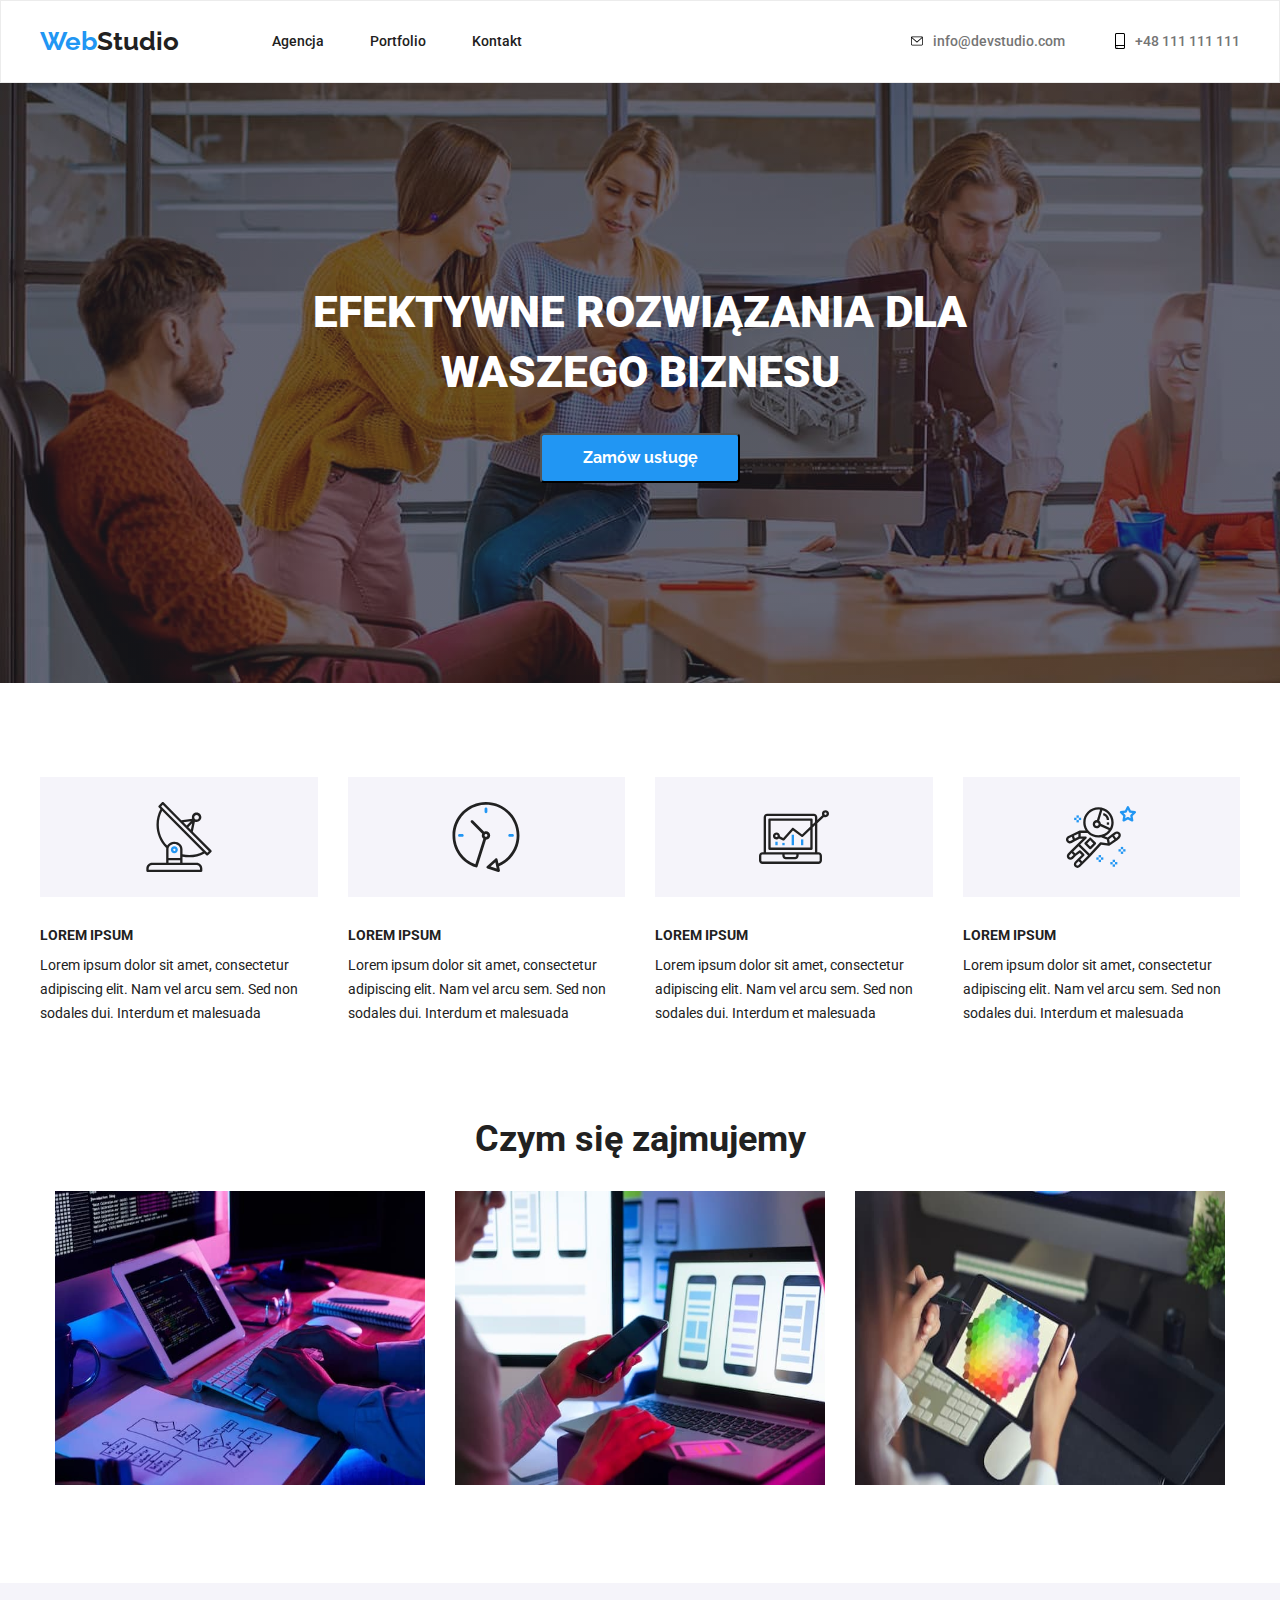
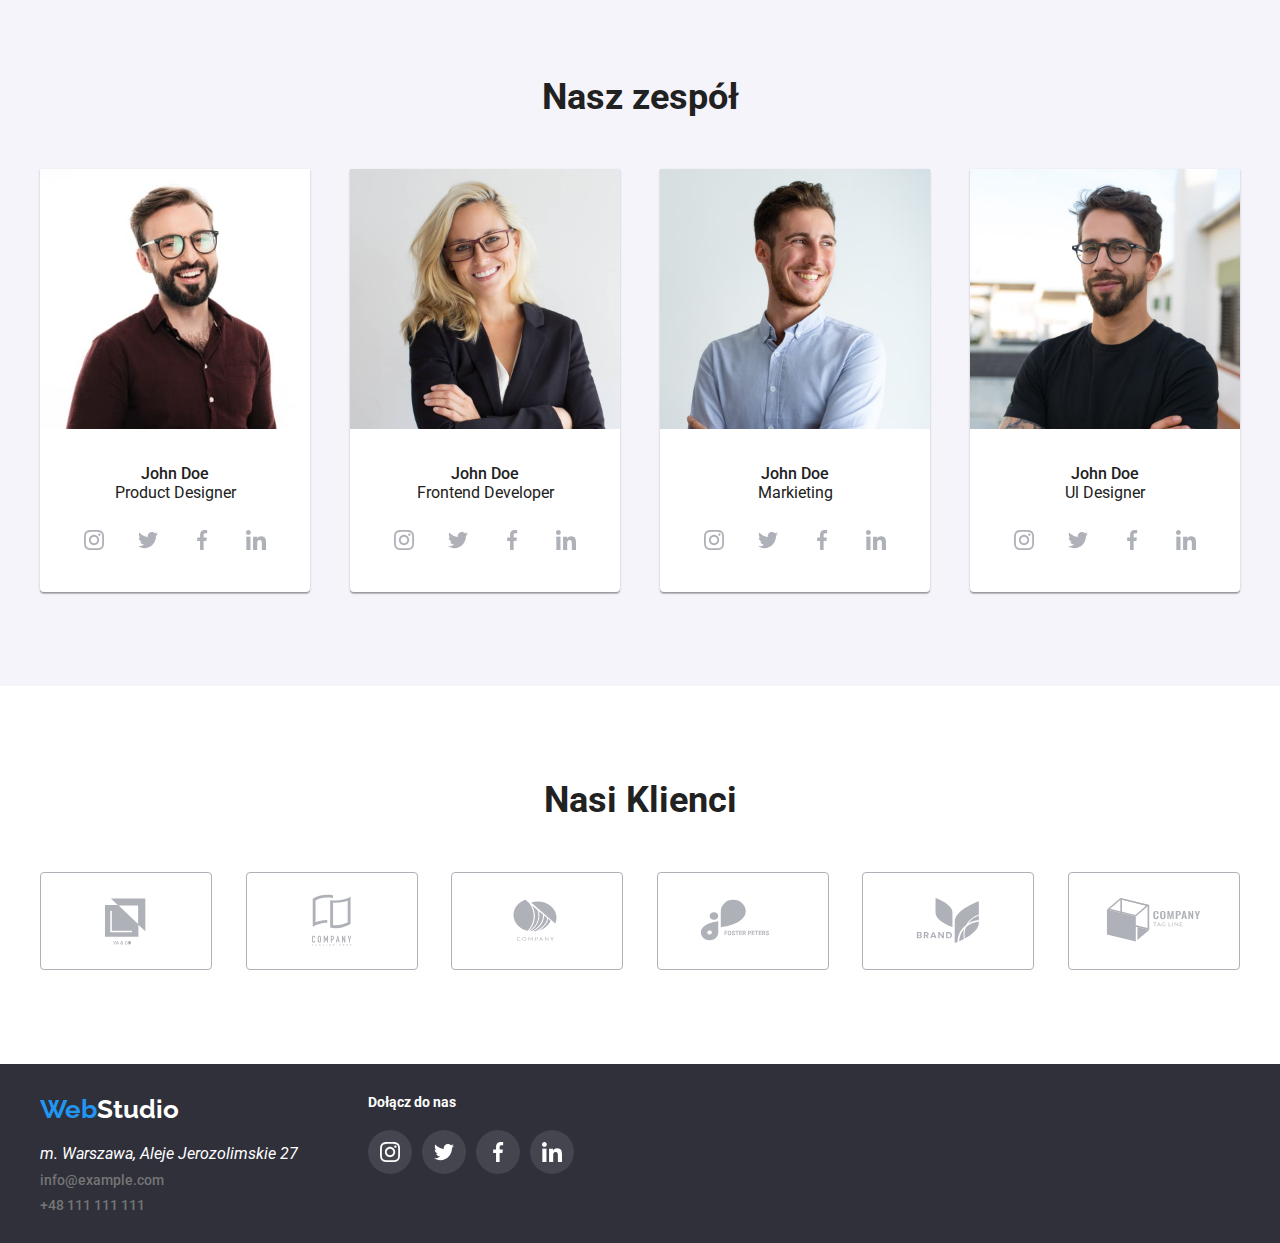
==== commit 1229696f: "dodanie icons do header" ====
--- a/index.html
+++ b/index.html
@@ -23,8 +23,14 @@
                     <li class="navi-list-item"><a class="navi-list-link link" href="#">Kontakt</a></li>
                 </ul>
             </nav>
-            <a class="link-mail link" href="mailto:info@devstudio.com">info@devstudio.com</a>
-            <a class="link-phone link" href="tel:+48111111111">+48 111 111 111</a>
+            <a class="link-mail link" href="mailto:info@devstudio.com">
+                <svg class="mail-icons">
+                    <use href="./images/icons.svg#icon-envelope"></use>
+                </svg>info@devstudio.com</a>
+            <a class="link-phone link" href="tel:+48111111111">
+                <svg class="phone-icons">
+                    <use href="./images/icons.svg#icon-smartphone"></use>
+                </svg>+48 111 111 111</a>
         </div>
         
 </header>
@@ -42,7 +48,7 @@
                         <article class="article">
                             <p class="article-icons">
                                 <svg class="article-icnos_item">
-                                    <use href="/images/icons.svg#icon-antenna"></use>
+                                    <use href="./images/icons.svg#icon-antenna"></use>
                                 </svg>
                             </p>
                             <h3 class="article-head">LOREM IPSUM</h3>
@@ -53,7 +59,7 @@
                         <article class="article">
                             <p class="article-icons">
                                 <svg class="article-icnos_item">
-                                    <use href="/images/icons.svg#icon-clock"></use>
+                                    <use href="./images/icons.svg#icon-clock"></use>
                                 </svg>
                             </p>
                             <h3 class="article-head">LOREM IPSUM</h3>
@@ -65,7 +71,7 @@
                         <article class="article">
                             <p class="article-icons">
                                 <svg class="article-icnos_item">
-                                    <use href="/images/icons.svg#icon-diagram"></use>
+                                    <use href="./images/icons.svg#icon-diagram"></use>
                                 </svg>
                             </p>
                             <h3 class="article-head">LOREM IPSUM</h3>
@@ -77,7 +83,7 @@
                         <article class="article">
                             <p class="article-icons">
                                 <svg class="article-icnos_item">
-                                    <use href="/images/icons.svg#icon-astronaut"></use>
+                                    <use href="./images/icons.svg#icon-astronaut"></use>
                                 </svg>
                             </p>
                             <h3 class="article-head">LOREM IPSUM</h3>
@@ -124,28 +130,28 @@
                                     <li class="social-list-item ">
                                         <a class="social-list_link" href="#">
                                             <svg class="social-icons">
-                                                <use href="/images/icons.svg#icon-instagram"></use>
-                                            </svg>
-                                        </a>
-                                    </li>
-                                    <li class="social-list-item">
-                                        <a class="social-list_link" href="#">
-                                            <svg class="social-icons">
-                                                <use href="/images/icons.svg#icon-twitter"></use>
-                                            </svg>
-                                        </a>
-                                    </li>
-                                    <li class="social-list-item">
-                                        <a class="social-list_link" href="#">
-                                            <svg class="social-icons">
-                                                <use href="/images/icons.svg#icon-facebook"></use>
-                                            </svg>
-                                        </a>
-                                    </li>
-                                    <li class="social-list-item">
-                                        <a class="social-list_link" href="#">
-                                            <svg class="social-icons">
-                                                <use href="/images/icons.svg#icon-linkedin"></use>
+                                                <use href="./images/icons.svg#icon-instagram"></use>
+                                            </svg>
+                                        </a>
+                                    </li>
+                                    <li class="social-list-item">
+                                        <a class="social-list_link" href="#">
+                                            <svg class="social-icons">
+                                                <use href="./images/icons.svg#icon-twitter"></use>
+                                            </svg>
+                                        </a>
+                                    </li>
+                                    <li class="social-list-item">
+                                        <a class="social-list_link" href="#">
+                                            <svg class="social-icons">
+                                                <use href="./images/icons.svg#icon-facebook"></use>
+                                            </svg>
+                                        </a>
+                                    </li>
+                                    <li class="social-list-item">
+                                        <a class="social-list_link" href="#">
+                                            <svg class="social-icons">
+                                                <use href="./images/icons.svg#icon-linkedin"></use>
                                             </svg>
                                         </a>
                                     </li>
@@ -163,28 +169,28 @@
                                 <li class="social-list-item ">
                                         <a class="social-list_link" href="#">
                                             <svg class="social-icons">
-                                                <use href="/images/icons.svg#icon-instagram"></use>
+                                                <use href="./images/icons.svg#icon-instagram"></use>
                                             </svg>
                                         </a>
                                 </li>
                                 <li class="social-list-item">
                                         <a class="social-list_link" href="#">
                                             <svg class="social-icons">
-                                                <use href="/images/icons.svg#icon-twitter"></use>
+                                                <use href="./images/icons.svg#icon-twitter"></use>
                                             </svg>
                                         </a>
                                 </li>
                                 <li class="social-list-item">
                                         <a class="social-list_link" href="#">
                                             <svg class="social-icons">
-                                                <use href="/images/icons.svg#icon-facebook"></use>
+                                                <use href="./images/icons.svg#icon-facebook"></use>
                                             </svg>
                                         </a>
                                 </li>
                                 <li class="social-list-item">
                                         <a class="social-list_link" href="#">
                                             <svg class="social-icons">
-                                                <use href="/images/icons.svg#icon-linkedin"></use>
+                                                <use href="./images/icons.svg#icon-linkedin"></use>
                                             </svg>
                                         </a>
                                 </li>
@@ -200,28 +206,28 @@
                                     <li class="social-list-item ">
                                         <a class="social-list_link" href="#">
                                             <svg class="social-icons">
-                                                <use href="/images/icons.svg#icon-instagram"></use>
-                                            </svg>
-                                        </a>
-                                    </li>
-                                    <li class="social-list-item">
-                                        <a class="social-list_link" href="#">
-                                            <svg class="social-icons">
-                                                <use href="/images/icons.svg#icon-twitter"></use>
-                                            </svg>
-                                        </a>
-                                    </li>
-                                    <li class="social-list-item">
-                                        <a class="social-list_link" href="#">
-                                            <svg class="social-icons">
-                                                <use href="/images/icons.svg#icon-facebook"></use>
-                                            </svg>
-                                        </a>
-                                    </li>
-                                    <li class="social-list-item">
-                                        <a class="social-list_link" href="#">
-                                            <svg class="social-icons">
-                                                <use href="/images/icons.svg#icon-linkedin"></use>
+                                                <use href="./images/icons.svg#icon-instagram"></use>
+                                            </svg>
+                                        </a>
+                                    </li>
+                                    <li class="social-list-item">
+                                        <a class="social-list_link" href="#">
+                                            <svg class="social-icons">
+                                                <use href="./images/icons.svg#icon-twitter"></use>
+                                            </svg>
+                                        </a>
+                                    </li>
+                                    <li class="social-list-item">
+                                        <a class="social-list_link" href="#">
+                                            <svg class="social-icons">
+                                                <use href="./images/icons.svg#icon-facebook"></use>
+                                            </svg>
+                                        </a>
+                                    </li>
+                                    <li class="social-list-item">
+                                        <a class="social-list_link" href="#">
+                                            <svg class="social-icons">
+                                                <use href="./images/icons.svg#icon-linkedin"></use>
                                             </svg>
                                         </a>
                                     </li>
@@ -238,28 +244,28 @@
                                     <li class="social-list-item ">
                                         <a class="social-list_link" href="#">
                                             <svg class="social-icons">
-                                                <use href="/images/icons.svg#icon-instagram"></use>
-                                            </svg>
-                                        </a>
-                                    </li>
-                                    <li class="social-list-item">
-                                        <a class="social-list_link" href="#">
-                                            <svg class="social-icons">
-                                                <use href="/images/icons.svg#icon-twitter"></use>
-                                            </svg>
-                                        </a>
-                                    </li>
-                                    <li class="social-list-item">
-                                        <a class="social-list_link" href="#">
-                                            <svg class="social-icons">
-                                                <use href="/images/icons.svg#icon-facebook"></use>
-                                            </svg>
-                                        </a>
-                                    </li>
-                                    <li class="social-list-item">
-                                        <a class="social-list_link" href="#">
-                                            <svg class="social-icons">
-                                                <use href="/images/icons.svg#icon-linkedin"></use>
+                                                <use href="./images/icons.svg#icon-instagram"></use>
+                                            </svg>
+                                        </a>
+                                    </li>
+                                    <li class="social-list-item">
+                                        <a class="social-list_link" href="#">
+                                            <svg class="social-icons">
+                                                <use href="./images/icons.svg#icon-twitter"></use>
+                                            </svg>
+                                        </a>
+                                    </li>
+                                    <li class="social-list-item">
+                                        <a class="social-list_link" href="#">
+                                            <svg class="social-icons">
+                                                <use href="./images/icons.svg#icon-facebook"></use>
+                                            </svg>
+                                        </a>
+                                    </li>
+                                    <li class="social-list-item">
+                                        <a class="social-list_link" href="#">
+                                            <svg class="social-icons">
+                                                <use href="./images/icons.svg#icon-linkedin"></use>
                                             </svg>
                                         </a>
                                     </li>
@@ -277,32 +283,32 @@
                 <ul class="client-list list">
                     <li class="client-list-item">
                         <svg class="client-icons">
-                            <use href="/images/icons.svg#icon-Logo"></use>
-                        </svg>
-                    </li>
-                    <li class="client-list-item">
-                        <svg class="client-icons">
-                            <use href="/images/icons.svg#icon-Logo-2"></use>
-                        </svg>
-                    </li>
-                    <li class="client-list-item">
-                        <svg class="client-icons">
-                            <use href="/images/icons.svg#icon-Logo-3"></use>
-                        </svg>
-                    </li>
-                    <li class="client-list-item">
-                        <svg class="client-icons">
-                            <use href="/images/icons.svg#icon-Logo-4"></use>
-                        </svg>
-                    </li>
-                    <li class="client-list-item">
-                        <svg class="client-icons">
-                            <use href="/images/icons.svg#icon-Logo-5"></use>
-                        </svg>
-                    </li>
-                    <li class="client-list-item">
-                        <svg class="client-icons">
-                            <use href="/images/icons.svg#icon-Logo-6"></use>
+                            <use href="./images/icons.svg#icon-Logo"></use>
+                        </svg>
+                    </li>
+                    <li class="client-list-item">
+                        <svg class="client-icons">
+                            <use href="./images/icons.svg#icon-Logo-2"></use>
+                        </svg>
+                    </li>
+                    <li class="client-list-item">
+                        <svg class="client-icons">
+                            <use href="./images/icons.svg#icon-Logo-3"></use>
+                        </svg>
+                    </li>
+                    <li class="client-list-item">
+                        <svg class="client-icons">
+                            <use href="./images/icons.svg#icon-Logo-4"></use>
+                        </svg>
+                    </li>
+                    <li class="client-list-item">
+                        <svg class="client-icons">
+                            <use href="./images/icons.svg#icon-Logo-5"></use>
+                        </svg>
+                    </li>
+                    <li class="client-list-item">
+                        <svg class="client-icons">
+                            <use href="./images/icons.svg#icon-Logo-6"></use>
                         </svg>
                     </li>
                 </ul>
@@ -325,28 +331,28 @@
                     <li class="address-socjal-icons">
                         <a class="address-list_link" href="#">
                             <svg class="address-icons">
-                                <use href="/images/icons.svg#icon-instagram"></use>
+                                <use href="./images/icons.svg#icon-instagram"></use>
                             </svg>
                         </a>
                     </li>
                     <li class="address-socjal-icons">
                         <a class="address-list_link" href="#">
                             <svg class="address-icons">
-                                <use href="/images/icons.svg#icon-twitter"></use>
+                                <use href="./images/icons.svg#icon-twitter"></use>
                             </svg>
                         </a>
                     </li>
                     <li class="address-socjal-icons">
                         <a class="address-list_link" href="#">
                             <svg class="address-icons">
-                                <use href="/images/icons.svg#icon-facebook"></use>
+                                <use href="./images/icons.svg#icon-facebook"></use>
                             </svg>
                         </a>
                     </li>
                     <li class="address-socjal-icons">
                         <a class="address-list_link" href="#">
                             <svg class="address-icons">
-                                <use href="/images/icons.svg#icon-linkedin"></use>
+                                <use href="./images/icons.svg#icon-linkedin"></use>
                             </svg>
                         </a>
                     </li>
--- a/css/styles.css
+++ b/css/styles.css
@@ -95,8 +95,30 @@
     line-height: 1.142em; 
 }
 .link-mail {
+    display: flex;
     margin-left: auto;
     margin-right: 50px;
+}
+.mail-icons {
+    margin-right: 10px;
+    width: 12px;
+    height: 16px;
+}
+.link-mail:hover,
+.link-mail:focus {
+    fill: var(--secend-color);
+}
+.phone-icons {
+    margin-right: 10px;
+    width: 10px;
+    height: 16px;
+}
+.link-phone {
+    display: flex;
+}
+.link-phone:hover,
+.link-phone:focus {
+    fill: var(--secend-color);
 }
 .navi-list-link:hover, .navi-list-link:focus, .navi-list-link:active,
 .link-mail:hover, .link-mail:focus, .link-mail:active,
@@ -130,7 +152,7 @@
     background-image:linear-gradient(
         rgba(47, 48, 58, 0.4),
         rgba(47, 48, 58, 0.4)),  
-    url(/images/background-image.jpg);
+    url(../images/background-image.jpg);
     background-size: cover;
     background-repeat: no-repeat;
     min-height: 600px;
@@ -330,7 +352,8 @@
 .client-list-item:hover,
 .client-list-item:focus {
     fill: var(--secend-color);
-    border: 1px solid var(--secend-color)
+    border: 1px solid var(--secend-color);
+    cursor: pointer;
 }
 /*-------End Body-------*/
 /*--------footer---------*/
